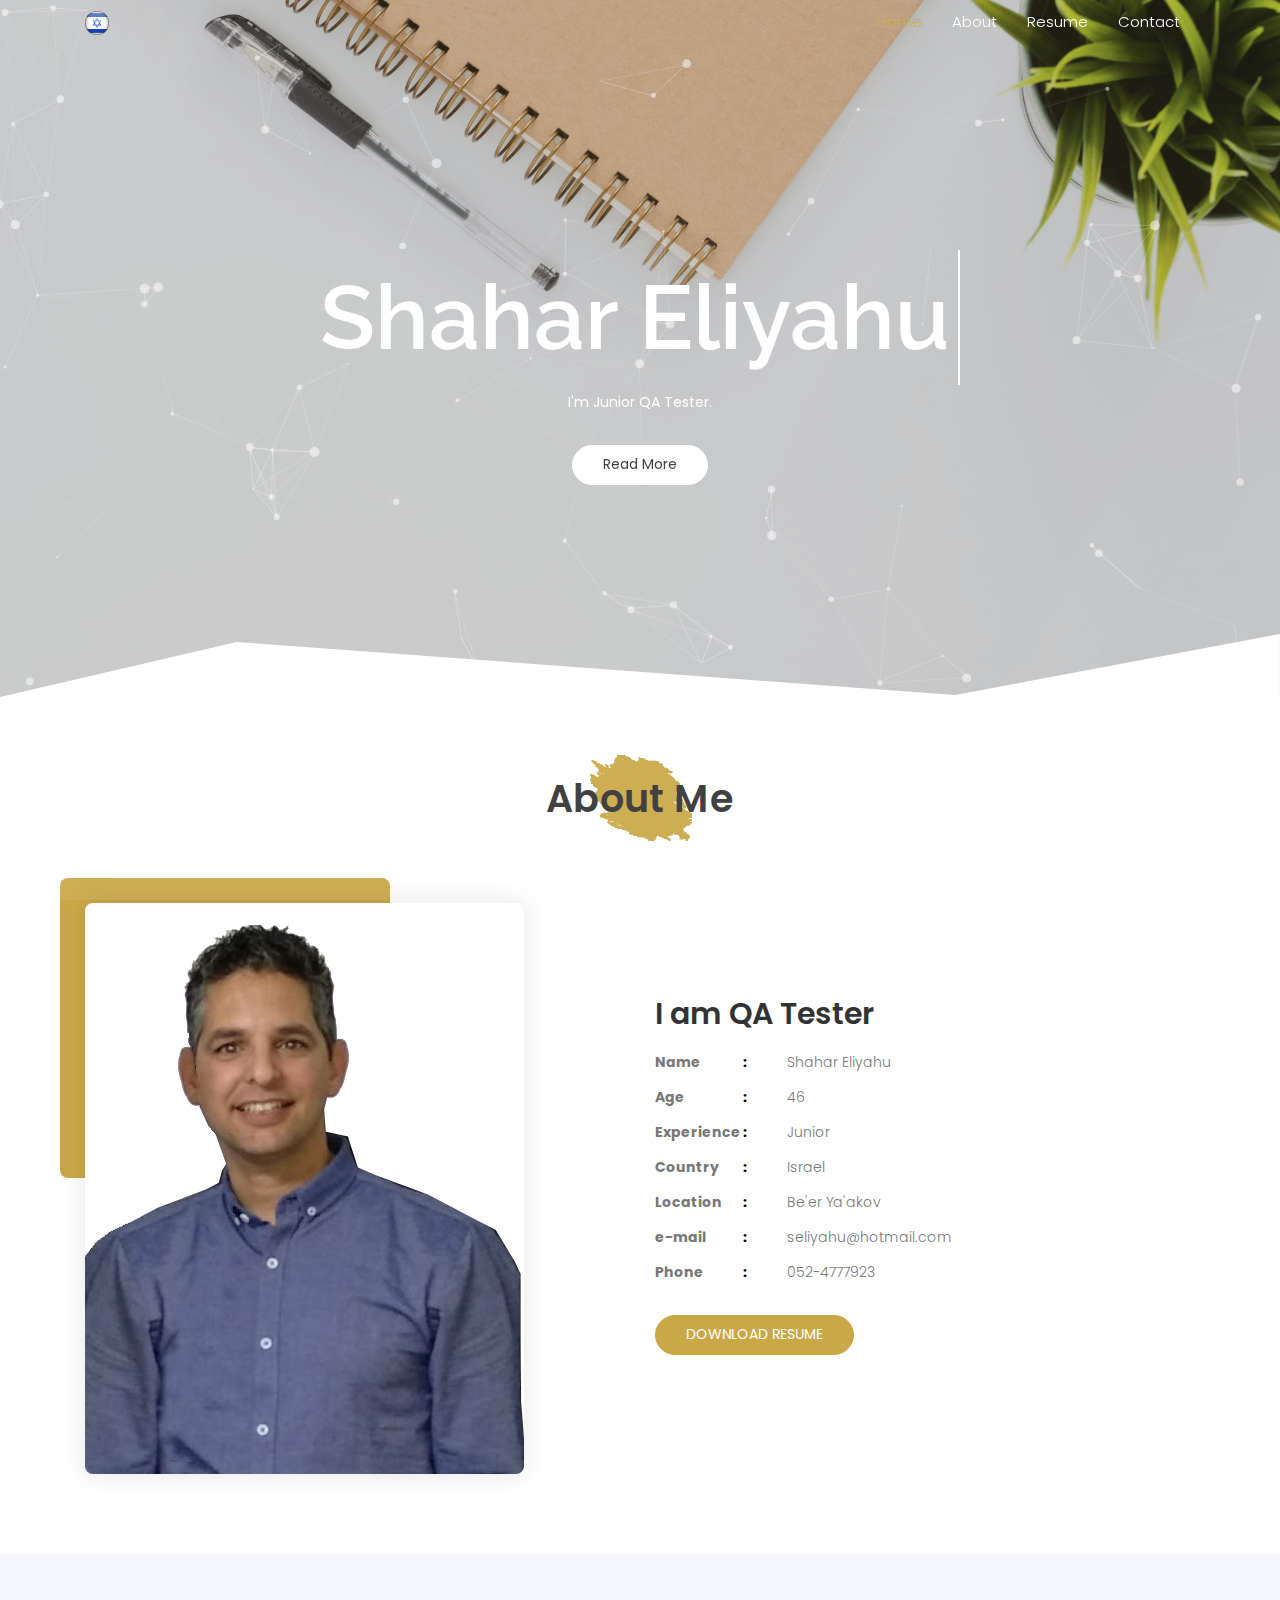
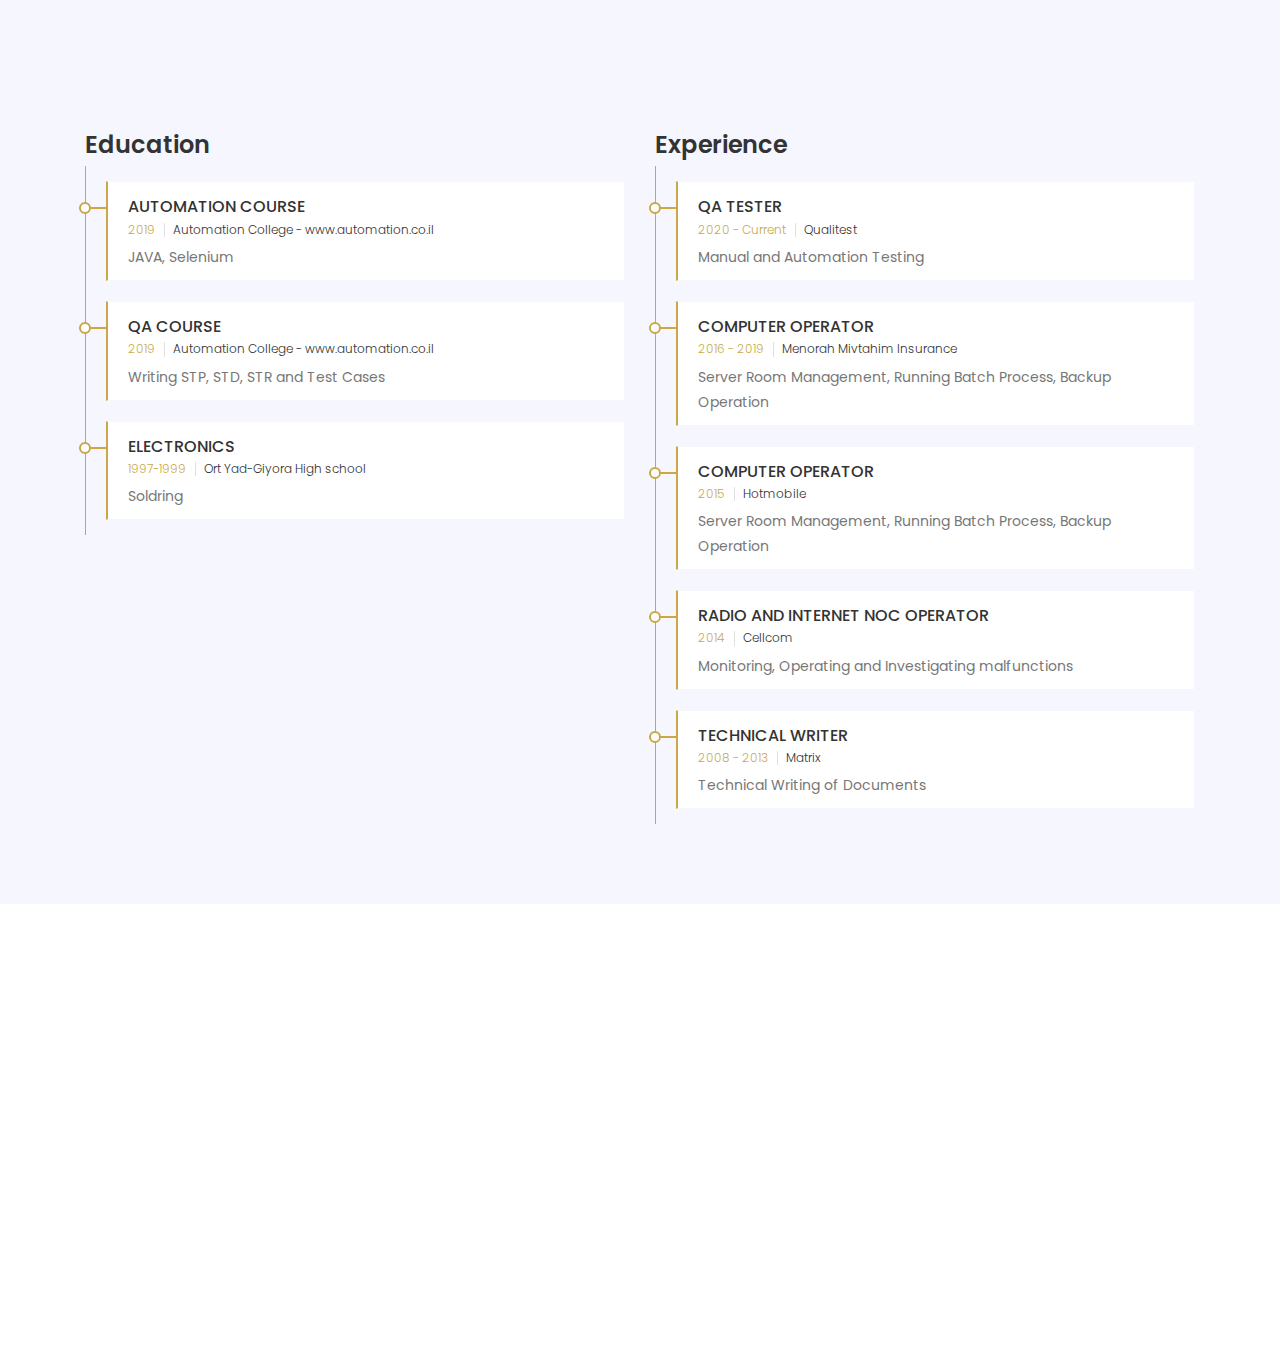
==== index.html @ 8e52093d "First Push" ====
<!DOCTYPE html>
<html lang="en">
	<head>
		<!-- Required meta tags -->
		<meta charset="utf-8">
		<meta name="keywords" content="Shahar,Eliyahu,שחר,אליהו">
		<meta name="viewport" content="width=device-width, initial-scale=1, shrink-to-fit=no">

		<title>Shahar Eliyahu - Creative Resume</title>
		<link href="https://fonts.googleapis.com/css?family=Poppins:300i,400,400i,500,600,700,800" rel="stylesheet">
		<link href="https://fonts.googleapis.com/css?family=Raleway:300,400,500,600,700,800&display=swap" rel="stylesheet">
		<!-- Bootstrap CSS -->
		<link rel="stylesheet" type="text/css" href="css/bootstrap.min.css" >	
		
		<!--Favicon for this site -->
		<link rel="icon" href="img/icon.jpg"/>		
		
		<!-- Fonts -->
		<link rel="stylesheet" type="text/css" href="fonts/font-awesome.min.css">
		
		<!-- Icon -->
		<link rel="stylesheet" type="text/css" href="fonts/simple-line-icons.css">
		
		<!-- Slicknav -->
		<link rel="stylesheet" type="text/css" href="css/slicknav.css">
		
		<!-- Owl-carousel -->
		<link rel="stylesheet" type="text/css" href="css/owl.carousel.min.css">
		<link rel="stylesheet" type="text/css" href="css/owl.theme.default.min.css">
		
		<!-- Nivo Lightbox -->
		<link rel="stylesheet" type="text/css" href="css/nivo-lightbox.css" >
		
		<!-- Text-animated -->
		<link rel="stylesheet" type="text/css" href="css/animated-headline.css" >
		
		<!-- Normalize -->
		<link rel="stylesheet" type="text/css" href="css/normalize.css">
		
		<!-- Animate -->
		<link rel="stylesheet" type="text/css" href="css/animate.css">
		
		<!-- Main Style -->
		<link rel="stylesheet" type="text/css" href="css/main.css">
		
		<!-- Responsive Style -->
		<link rel="stylesheet" type="text/css" href="css/responsive.css">					
		<!-- HTML5 shim and Respond.js IE8 support of HTML5 elements and media queries -->
		<!-- WARNING: Respond.js doesn't work if you view the page via file:// -->
		<!--[if lt IE 9]>
		  <script src="https://oss.maxcdn.com/html5shiv/3.7.2/html5shiv.min.js"></script>
		  <script src="https://oss.maxcdn.com/respond/1.4.2/respond.min.js"></script>
		<![endif]-->
	</head>
  
	<body data-spy="scroll" data-offset="80">

		<!-- START PRELOADER -->
			<div class="preloader">
				<div class="spinner">
					<div class="double-bounce1"></div>
					<div class="double-bounce2"></div>
				</div>
			</div>
		<!-- END PRELOADER -->		
		
		<!-- START NAVBAR -->
		  <nav class="navbar navbar-toggleable-sm fixed-top navbar-light bg-faded site-navigation">
			<div class="container">
			  <a class="navbar-brand" href="index_heb.html"><img src="img/IL.png" alt=""></a>
			  <button class="navbar-toggler" type="button" data-toggle="collapse" data-target="#navbarCollapse" aria-controls="navbarCollapse" aria-expanded="false" aria-label="Toggle navigation">
				<span class="navbar-toggler-icon"></span>
			  </button>
			  <div class="collapse navbar-collapse justify-content-end" id="navbarCollapse">
				<ul class="navbar-nav">
				  <li class="nav-item"><a class="nav-link" href="#home">Home</a></li>
				  <li class="nav-item"><a class="nav-link" href="#about">About</a></li>
				  <li class="nav-item"><a class="nav-link" href="#resume">Resume</a></li>			
				  <li class="nav-item"><a class="nav-link" href="#contact">Contact</a></li>
				</ul>
			  </div>
			</div>
		  </nav>      
		<!-- END NAVBAR -->
		
		<!-- Hero Area Start -->
		<section id="home" class="main_banner banner_bg">
			<div id="particles-js"></div>
			<div class="container">
				<div class="row">
					<div class="col-lg-12 col-md-12">
						<div class="banner_content text-center">
							<h1 class="cd-headline clip script-font">
								<span class="cd-words-wrapper">
									<b class="is-visible fw_600">Shahar Eliyahu</b>
									<b class="fw_600">QA Tester</b>
									<!--<b class="fw_600">Web Developer</b>
									<b class="fw_600">Graphic Designer</b>-->
								</span>
							</h1>
							<p>I'm Junior QA Tester.</p>
							<a href="#about" class="btn btn-secondary banner_btn">Read More</a>
						</div>
					</div>
				</div>
			</div>
			<div class="svg shape">
				<svg x="0px" y="0px" viewBox="0 186.5 1920 113.5">
					<polygon points="-30,300 355.167,210.5 1432.5,290 1920,198.5 1920,300"></polygon>
				</svg>
			</div>
		</section>
		<!-- Hero Area End -->
		
		 <!-- About Section Start -->
        <section id="about" class="section-padding about-area ptb-100">
		<h2 class="section-title wow flipInX" data-wow-delay="0.4s">About Me</h2>
            <div class="container">
                <div class="row align-items-center">
                    <div class="col-lg-6 col-md-12">
                        <div class="about-image">
                            <img src="img/about/about.jpg" alt="image">
                        </div>
                    </div>

                    <div class="col-lg-6 col-md-12">
                        <div class="about-content">
                            <h3>I am QA Tester</h3>
                            <p></p>

                            <div class="about-profile">
								<ul class="admin-profile">
								  <li><span class="pro-title"> Name </span> <span class="pro-detail">Shahar Eliyahu</span></li>
								  <li><span class="pro-title"> Age </span> <span class="pro-detail" id="age" onload="calculateAge()">myAge</span></li>
								  <li><span class="pro-title"> Experience </span> <span class="pro-detail">Junior</span></li>
								  <li><span class="pro-title"> Country </span> <span class="pro-detail">Israel</span></li>
								  <li><span class="pro-title"> Location </span> <span class="pro-detail">Be'er Ya'akov</span></li>
								  <li><span class="pro-title"> e-mail </span> <span class="pro-detail">seliyahu@hotmail.com</span></li>
								  <li><span class="pro-title"> Phone </span> <span class="pro-detail">052-4777923</span></li>
								</ul>
							 </div>

                            <a href="img/Shahar_Eliyahu_ENG.pdf" target="_blank" class="btn btn-secondary about_btn">Download Resume</a>
                        </div>
                    </div>
                </div>
            </div>
        </section>
        <!-- About Section End --> 
		
		<!-- Resume Section Start -->
		<section id="resume" class="section-padding">
			<h2 class="section-title wow flipInX" data-wow-delay="0.4s">My Resume</h2>
			<div class="container">
				<div class="row">
					<div class="col-lg-6 col-md-6  col-xs-12">
						<div class="block">
							<div class="block-title">
								<h3>Education</h3>
							</div>
							
							<div class="timeline">
							<!-- Education 1 -->
								<div class="timeline-item">
									<h4 class="item-title">Automation Course</h4>
									<span class="item-period">2019</span>
									<span class="item-small">Automation College - www.automation.co.il</span>
									<p class="item-description">JAVA, Selenium</p>
								</div>
								<!-- / Education 1 -->
							
							  <!-- Education 2 -->
								<div class="timeline-item">
									<h4 class="item-title">QA Course</h4>
									<span class="item-period">2019</span>
									<span class="item-small">Automation College - www.automation.co.il</span>
									<p class="item-description">Writing STP, STD, STR and Test Cases</p>
								</div>
								<!-- / Education 2 -->

								<!-- Education 3 -->
								<div class="timeline-item">
									<h4 class="item-title">Electronics</h4>
									<span class="item-period">1997-1999</span>
									<span class="item-small">Ort Yad-Giyora High school</span>
									<p class="item-description">Soldring</p>
								</div>
								<!-- / Education 3 -->

							</div>
						</div>
					</div>

					<div class="col-lg-6 col-md-6  col-xs-12">
						<div class="block">
							<div class="block-title">
								<h3>Experience</h3>
							</div>

							<div class="timeline">
							<!-- Experience 1 -->
								<div class="timeline-item">
									<h4 class="item-title">QA Tester</h4>
									<span class="item-period">2020 - Current</span>
									<span class="item-small">Qualitest</span>
									<p class="item-description">Manual and Automation Testing</p>
								</div>
								<!-- / Experience 1 -->
								
								<!-- Experience 2 -->
								<div class="timeline-item">
									<h4 class="item-title">Computer Operator</h4>
									<span class="item-period">2016 - 2019</span>
									<span class="item-small">Menorah Mivtahim Insurance</span>
									<p class="item-description">Server Room Management, Running Batch Process, Backup Operation</p>
								</div>
								<!-- / Experience 2 -->

								<!-- Experience 3 -->
								<div class="timeline-item">
									<h4 class="item-title">Computer Operator</h4>
									<span class="item-period">2015</span>
									<span class="item-small">Hotmobile</span>
									<p class="item-description">Server Room Management, Running Batch Process, Backup Operation</p>
								</div>
								<!-- / Experience 3 -->

								<!-- Experience 4 -->
								<div class="timeline-item">
									<h4 class="item-title">Radio and Internet NOC Operator</h4>
									<span class="item-period">2014</span>
									<span class="item-small">Cellcom</span>
									<p class="item-description">Monitoring, Operating and Investigating malfunctions</p>
								</div>
								<!-- / Experience 4 -->
								
								<!-- Experience 5 -->
								<div class="timeline-item">
									<h4 class="item-title">Technical Writer</h4>
									<span class="item-period">2008 - 2013</span>
									<span class="item-small">Matrix</span>
									<p class="item-description">Technical Writing of Documents</p>
								</div>
								<!-- / Experience 5 -->
							</div>
						</div>
					</div>
				</div>
            </div>
		</section>
		<!-- Resume Section End -->
		
		

		<!-- Contact Section Start -->
		<section id="contact" class="section-padding">      
		  <div class="contact-form">
			<div class="container">
			 <h2 class="section-title wow flipInX" data-wow-delay="0.4s">Contact Me</h2>      
			  <div class="row footer-left-area">
				<div class="col-md-6 col-lg-6 col-sm-12">
				  <div class="footer-right-area wow fadeIn">
					<h4>Social Network</h4>
					
					<div class="footer-left-contact">
					  <div class="single-contact">
					  <ul class="social-icon">
					 
					<li>
					  <a class="facebook" href="https://www.facebook.com/seliyahu" target="_blank"><i class="icon-social-facebook"></i></a>
					</li>
					<li>
					  <a class="linkedin" href="https://www.linkedin.com/in/shahar-eliyahu/" target="_blank"><i class="icon-social-linkedin"></i></a>
					</li>
					<li>
					  <a class="twitter" href="https://twitter.com/seliyahu" target="_blank"><i class="icon-social-twitter"></i></a>
					</li>
					<li>
					  <a class="instagram" href="https://www.instagram.com/seliyahu80/" target="_blank"><i class="icon-social-instagram"></i></a>
					</li>
					<li>
					  <a class="pinterest" href="https://www.pinterest.com/seliyahu80/" target="_blank"><i class="icon-social-pinterest"></i></a>
					</li>
				  </ul>
					  </div>
					</div>
				  </div>
				</div>			  
				
				<div class="col-md-6 col-lg-6 col-sm-12">
				  <div class="footer-right-area wow fadeIn">
					<h4>Contact Address</h4>
					<div class="footer-right-contact">
					  <div class="single-contact">
					  <a target="_blank" href="https://www.google.com/maps/place/%D7%A9%D7%90+%D7%A0%D7%A1+3,+%D7%91%D7%90%D7%A8+%D7%99%D7%A2%D7%A7%D7%91%E2%80%AD/@31.9390654,34.8367399,17z/data=!3m1!4b1!4m5!3m4!1s0x1502b5dbfeb38fb7:0x1c03489ea971c416!8m2!3d31.9390654!4d34.8345512">
						<div class="contact-icon">
						  <i class="fa fa-map-marker"></i>
						</div>
						<p>Sa Ness 3, Be'er Ya'akov, Israel</p>
						</a>
					  </div>
					  <div class="single-contact">
						<a href="mailto:seliyahu@hotmail">
						<div class="contact-icon">
						  <i class="fa fa-envelope"></i>
						</div>
						<p>seliyahu@hotmail.com</p></a>
					  </div>
					  <div class="single-contact">
						<a href="tel:0524777923">
						<div class="contact-icon">
						  <i class="fa fa-phone"></i>
						</div>
						<p>052-4777923</p>
					  </div>
					</div>
				  </div>
				</div>
			  </div>
			</div>
		  </div>   
		</section>
		<!-- Contact Section End -->

		<!-- Go to Top Link -->
		<a href="#" class="back-to-top">
			<i class="icon-arrow-up"></i>
		</a>

		<!-- jQuery first, then Popper.js, then Bootstrap JS -->
		<script src="js/jquery-min.js"></script>
		<script src="js/popper.min.js"></script>
		<script src="js/bootstrap.min.js"></script>
		<script src="js/modernizr-2.8.3.min.js"></script>
		<script src="js/particles.min.js"></script>
		<script src="js/app.js"></script>
		<script src="js/jquery.nav.js"></script>
		<script src="js/smooth-scroll.js"></script>
		<script src="js/owl.carousel.min.js"></script>
		<script src="js/jquery.mixitup.js"></script>
		<script src="js/animated-headline.js"></script>
		<script src="js/jquery.counterup.min.js"></script>
		<script src="js/waypoints.min.js"></script>
		<script src="js/wow.js"></script>
		<script src="js/jquery.easing.min.js"></script>  
		<script src="js/nivo-lightbox.js"></script>
		<script src="js/form-contact.js"></script>
		<script src="js/main.js"></script>
		<script>document.getElementById("age").innerHTML = new Date().getFullYear() - 1980;</script>
		<script type="text/javascript" src="https://cdn.userway.org/widget.js"></script>
	</body>
</html>
---- fonts/simple-line-icons.css ----
@font-face {
	font-family: 'Simple-Line-Icons';
	src:url('../fonts/line-icons/Simple-Line-Icons.eot');
	src:url('../fonts/line-icons/Simple-Line-Icons.eot?#iefix') format('embedded-opentype'),
		url('../fonts/line-icons/Simple-Line-Icons.woff') format('woff'),
		url('../fonts/line-icons/Simple-Line-Icons.ttf') format('truetype'),
		url('../fonts/line-icons/Simple-Line-Icons.svg#Simple-Line-Icons') format('svg');
		font-weight: normal;
		font-style: normal;
}
/*
 Use the following CSS code if you want to have a class per icon.
 Instead of a list of all class selectors, you can use the generic [class*="icon-"] selector, but it's slower:
*/
.icon-user,
.icon-people,
.icon-user-female,
.icon-user-follow,
.icon-user-following,
.icon-user-unfollow,
.icon-login,
.icon-logout,
.icon-emotsmile,
.icon-phone,
.icon-call-end,
.icon-call-in,
.icon-call-out,
.icon-map,
.icon-location-pin,
.icon-direction,
.icon-directions,
.icon-compass,
.icon-layers,
.icon-menu,
.icon-list,
.icon-options-vertical,
.icon-options,
.icon-arrow-down,
.icon-arrow-left,
.icon-arrow-right,
.icon-arrow-up,
.icon-arrow-up-circle,
.icon-arrow-left-circle,
.icon-arrow-right-circle,
.icon-arrow-down-circle,
.icon-check,
.icon-clock,
.icon-plus,
.icon-minus,
.icon-close,
.icon-event,
.icon-exclamation,
.icon-organization,
.icon-trophy,
.icon-screen-smartphone,
.icon-screen-desktop,
.icon-plane,
.icon-notebook,
.icon-mustache,
.icon-mouse,
.icon-magnet,
.icon-energy,
.icon-disc,
.icon-cursor,
.icon-cursor-move,
.icon-crop,
.icon-chemistry,
.icon-speedometer,
.icon-shield,
.icon-screen-tablet,
.icon-magic-wand,
.icon-hourglass,
.icon-graduation,
.icon-ghost,
.icon-game-controller,
.icon-fire,
.icon-eyeglass,
.icon-envelope-open,
.icon-envelope-letter,
.icon-bell,
.icon-badge,
.icon-anchor,
.icon-wallet,
.icon-vector,
.icon-speech,
.icon-puzzle,
.icon-printer,
.icon-present,
.icon-playlist,
.icon-pin,
.icon-picture,
.icon-handbag,
.icon-globe-alt,
.icon-globe,
.icon-folder-alt,
.icon-folder,
.icon-film,
.icon-feed,
.icon-drop,
.icon-drawer,
.icon-docs,
.icon-doc,
.icon-diamond,
.icon-cup,
.icon-calculator,
.icon-bubbles,
.icon-briefcase,
.icon-book-open,
.icon-basket-loaded,
.icon-basket,
.icon-bag,
.icon-action-undo,
.icon-action-redo,
.icon-wrench,
.icon-umbrella,
.icon-trash,
.icon-tag,
.icon-support,
.icon-frame,
.icon-size-fullscreen,
.icon-size-actual,
.icon-shuffle,
.icon-share-alt,
.icon-share,
.icon-rocket,
.icon-question,
.icon-pie-chart,
.icon-pencil,
.icon-note,
.icon-loop,
.icon-home,
.icon-grid,
.icon-graph,
.icon-microphone,
.icon-music-tone-alt,
.icon-music-tone,
.icon-earphones-alt,
.icon-earphones,
.icon-equalizer,
.icon-like,
.icon-dislike,
.icon-control-start,
.icon-control-rewind,
.icon-control-play,
.icon-control-pause,
.icon-control-forward,
.icon-control-end,
.icon-volume-1,
.icon-volume-2,
.icon-volume-off,
.icon-calendar,
.icon-bulb,
.icon-chart,
.icon-ban,
.icon-bubble,
.icon-camrecorder,
.icon-camera,
.icon-cloud-download,
.icon-cloud-upload,
.icon-envelope,
.icon-eye,
.icon-flag,
.icon-heart,
.icon-info,
.icon-key,
.icon-link,
.icon-lock,
.icon-lock-open,
.icon-magnifier,
.icon-magnifier-add,
.icon-magnifier-remove,
.icon-paper-clip,
.icon-paper-plane,
.icon-power,
.icon-refresh,
.icon-reload,
.icon-settings,
.icon-star,
.icon-symbol-female,
.icon-symbol-male,
.icon-target,
.icon-credit-card,
.icon-paypal,
.icon-social-tumblr,
.icon-social-twitter,
.icon-social-facebook,
.icon-social-instagram,
.icon-social-linkedin,
.icon-social-pinterest,
.icon-social-github,
.icon-social-google,
.icon-social-reddit,
.icon-social-skype,
.icon-social-dribbble,
.icon-social-behance,
.icon-social-foursqare,
.icon-social-soundcloud,
.icon-social-spotify,
.icon-social-stumbleupon,
.icon-social-youtube,
.icon-social-dropbox,
.icon-social-vkontakte,
.icon-social-steam {
  color: #caa847;	
  font-family: 'simple-line-icons';
  speak: none;
  font-style: normal;
  font-weight: normal;
  font-variant: normal;
  text-transform: none;
  line-height: 1;
  /* Better Font Rendering =========== */
  -webkit-font-smoothing: antialiased;
  -moz-osx-font-smoothing: grayscale;
}
.icon-user:before {
  content: "\e005";
}
.icon-people:before {
  content: "\e001";
}
.icon-user-female:before {
  content: "\e000";
}
.icon-user-follow:before {
  content: "\e002";
}
.icon-user-following:before {
  content: "\e003";
}
.icon-user-unfollow:before {
  content: "\e004";
}
.icon-login:before {
  content: "\e066";
}
.icon-logout:before {
  content: "\e065";
}
.icon-emotsmile:before {
  content: "\e021";
}
.icon-phone:before {
  content: "\e600";
}
.icon-call-end:before {
  content: "\e048";
}
.icon-call-in:before {
  content: "\e047";
}
.icon-call-out:before {
  content: "\e046";
}
.icon-map:before {
  content: "\e033";
}
.icon-location-pin:before {
  content: "\e096";
}
.icon-direction:before {
  content: "\e042";
}
.icon-directions:before {
  content: "\e041";
}
.icon-compass:before {
  content: "\e045";
}
.icon-layers:before {
  content: "\e034";
}
.icon-menu:before {
  content: "\e601";
}
.icon-list:before {
  content: "\e067";
}
.icon-options-vertical:before {
  content: "\e602";
}
.icon-options:before {
  content: "\e603";
}
.icon-arrow-down:before {
  content: "\e604";
}
.icon-arrow-left:before {
  content: "\e605";
}
.icon-arrow-right:before {
  content: "\e606";
}
.icon-arrow-up:before {
  content: "\e607";
}
.icon-arrow-up-circle:before {
  content: "\e078";
}
.icon-arrow-left-circle:before {
  content: "\e07a";
}
.icon-arrow-right-circle:before {
  content: "\e079";
}
.icon-arrow-down-circle:before {
  content: "\e07b";
}
.icon-check:before {
  content: "\e080";
}
.icon-clock:before {
  content: "\e081";
}
.icon-plus:before {
  content: "\e095";
}
.icon-minus:before {
  content: "\e615";
}
.icon-close:before {
  content: "\e082";
}
.icon-event:before {
  content: "\e619";
}
.icon-exclamation:before {
  content: "\e617";
}
.icon-organization:before {
  content: "\e616";
}
.icon-trophy:before {
  content: "\e006";
}
.icon-screen-smartphone:before {
  content: "\e010";
}
.icon-screen-desktop:before {
  content: "\e011";
}
.icon-plane:before {
  content: "\e012";
}
.icon-notebook:before {
  content: "\e013";
}
.icon-mustache:before {
  content: "\e014";
}
.icon-mouse:before {
  content: "\e015";
}
.icon-magnet:before {
  content: "\e016";
}
.icon-energy:before {
  content: "\e020";
}
.icon-disc:before {
  content: "\e022";
}
.icon-cursor:before {
  content: "\e06e";
}
.icon-cursor-move:before {
  content: "\e023";
}
.icon-crop:before {
  content: "\e024";
}
.icon-chemistry:before {
  content: "\e026";
}
.icon-speedometer:before {
  content: "\e007";
}
.icon-shield:before {
  content: "\e00e";
}
.icon-screen-tablet:before {
  content: "\e00f";
}
.icon-magic-wand:before {
  content: "\e017";
}
.icon-hourglass:before {
  content: "\e018";
}
.icon-graduation:before {
  content: "\e019";
}
.icon-ghost:before {
  content: "\e01a";
}
.icon-game-controller:before {
  content: "\e01b";
}
.icon-fire:before {
  content: "\e01c";
}
.icon-eyeglass:before {
  content: "\e01d";
}
.icon-envelope-open:before {
  content: "\e01e";
}
.icon-envelope-letter:before {
  content: "\e01f";
}
.icon-bell:before {
  content: "\e027";
}
.icon-badge:before {
  content: "\e028";
}
.icon-anchor:before {
  content: "\e029";
}
.icon-wallet:before {
  content: "\e02a";
}
.icon-vector:before {
  content: "\e02b";
}
.icon-speech:before {
  content: "\e02c";
}
.icon-puzzle:before {
  content: "\e02d";
}
.icon-printer:before {
  content: "\e02e";
}
.icon-present:before {
  content: "\e02f";
}
.icon-playlist:before {
  content: "\e030";
}
.icon-pin:before {
  content: "\e031";
}
.icon-picture:before {
  content: "\e032";
}
.icon-handbag:before {
  content: "\e035";
}
.icon-globe-alt:before {
  content: "\e036";
}
.icon-globe:before {
  content: "\e037";
}
.icon-folder-alt:before {
  content: "\e039";
}
.icon-folder:before {
  content: "\e089";
}
.icon-film:before {
  content: "\e03a";
}
.icon-feed:before {
  content: "\e03b";
}
.icon-drop:before {
  content: "\e03e";
}
.icon-drawer:before {
  content: "\e03f";
}
.icon-docs:before {
  content: "\e040";
}
.icon-doc:before {
  content: "\e085";
}
.icon-diamond:before {
  content: "\e043";
}
.icon-cup:before {
  content: "\e044";
}
.icon-calculator:before {
  content: "\e049";
}
.icon-bubbles:before {
  content: "\e04a";
}
.icon-briefcase:before {
  content: "\e04b";
}
.icon-book-open:before {
  content: "\e04c";
}
.icon-basket-loaded:before {
  content: "\e04d";
}
.icon-basket:before {
  content: "\e04e";
}
.icon-bag:before {
  content: "\e04f";
}
.icon-action-undo:before {
  content: "\e050";
}
.icon-action-redo:before {
  content: "\e051";
}
.icon-wrench:before {
  content: "\e052";
}
.icon-umbrella:before {
  content: "\e053";
}
.icon-trash:before {
  content: "\e054";
}
.icon-tag:before {
  content: "\e055";
}
.icon-support:before {
  content: "\e056";
}
.icon-frame:before {
  content: "\e038";
}
.icon-size-fullscreen:before {
  content: "\e057";
}
.icon-size-actual:before {
  content: "\e058";
}
.icon-shuffle:before {
  content: "\e059";
}
.icon-share-alt:before {
  content: "\e05a";
}
.icon-share:before {
  content: "\e05b";
}
.icon-rocket:before {
  content: "\e05c";
}
.icon-question:before {
  content: "\e05d";
}
.icon-pie-chart:before {
  content: "\e05e";
}
.icon-pencil:before {
  content: "\e05f";
}
.icon-note:before {
  content: "\e060";
}
.icon-loop:before {
  content: "\e064";
}
.icon-home:before {
  content: "\e069";
}
.icon-grid:before {
  content: "\e06a";
}
.icon-graph:before {
  content: "\e06b";
}
.icon-microphone:before {
  content: "\e063";
}
.icon-music-tone-alt:before {
  content: "\e061";
}
.icon-music-tone:before {
  content: "\e062";
}
.icon-earphones-alt:before {
  content: "\e03c";
}
.icon-earphones:before {
  content: "\e03d";
}
.icon-equalizer:before {
  content: "\e06c";
}
.icon-like:before {
  content: "\e068";
}
.icon-dislike:before {
  content: "\e06d";
}
.icon-control-start:before {
  content: "\e06f";
}
.icon-control-rewind:before {
  content: "\e070";
}
.icon-control-play:before {
  content: "\e071";
}
.icon-control-pause:before {
  content: "\e072";
}
.icon-control-forward:before {
  content: "\e073";
}
.icon-control-end:before {
  content: "\e074";
}
.icon-volume-1:before {
  content: "\e09f";
}
.icon-volume-2:before {
  content: "\e0a0";
}
.icon-volume-off:before {
  content: "\e0a1";
}
.icon-calendar:before {
  content: "\e075";
}
.icon-bulb:before {
  content: "\e076";
}
.icon-chart:before {
  content: "\e077";
}
.icon-ban:before {
  content: "\e07c";
}
.icon-bubble:before {
  content: "\e07d";
}
.icon-camrecorder:before {
  content: "\e07e";
}
.icon-camera:before {
  content: "\e07f";
}
.icon-cloud-download:before {
  content: "\e083";
}
.icon-cloud-upload:before {
  content: "\e084";
}
.icon-envelope:before {
  content: "\e086";
}
.icon-eye:before {
  content: "\e087";
}
.icon-flag:before {
  content: "\e088";
}
.icon-heart:before {
  content: "\e08a";
}
.icon-info:before {
  content: "\e08b";
}
.icon-key:before {
  content: "\e08c";
}
.icon-link:before {
  content: "\e08d";
}
.icon-lock:before {
  content: "\e08e";
}
.icon-lock-open:before {
  content: "\e08f";
}
.icon-magnifier:before {
  content: "\e090";
}
.icon-magnifier-add:before {
  content: "\e091";
}
.icon-magnifier-remove:before {
  content: "\e092";
}
.icon-paper-clip:before {
  content: "\e093";
}
.icon-paper-plane:before {
  content: "\e094";
}
.icon-power:before {
  content: "\e097";
}
.icon-refresh:before {
  content: "\e098";
}
.icon-reload:before {
  content: "\e099";
}
.icon-settings:before {
  content: "\e09a";
}
.icon-star:before {
  content: "\e09b";
}
.icon-symbol-female:before {
  content: "\e09c";
}
.icon-symbol-male:before {
  content: "\e09d";
}
.icon-target:before {
  content: "\e09e";
}
.icon-credit-card:before {
  content: "\e025";
}
.icon-paypal:before {
  content: "\e608";
}
.icon-social-tumblr:before {
  content: "\e00a";
}
.icon-social-twitter:before {
  content: "\e009";
}
.icon-social-facebook:before {
  content: "\e00b";
}
.icon-social-instagram:before {
  content: "\e609";
}
.icon-social-linkedin:before {
  content: "\e60a";
}
.icon-social-pinterest:before {
  content: "\e60b";
}
.icon-social-github:before {
  content: "\e60c";
}
.icon-social-google:before {
  content: "\e60d";
}
.icon-social-reddit:before {
  content: "\e60e";
}
.icon-social-skype:before {
  content: "\e60f";
}
.icon-social-dribbble:before {
  content: "\e00d";
}
.icon-social-behance:before {
  content: "\e610";
}
.icon-social-foursqare:before {
  content: "\e611";
}
.icon-social-soundcloud:before {
  content: "\e612";
}
.icon-social-spotify:before {
  content: "\e613";
}
.icon-social-stumbleupon:before {
  content: "\e614";
}
.icon-social-youtube:before {
  content: "\e008";
}
.icon-social-dropbox:before {
  content: "\e00c";
}
.icon-social-vkontakte:before {
  content: "\e618";
}
.icon-social-steam:before {
  content: "\e620";
}
---- css/animated-headline.css ----
.cd-title {
  position: relative;
}

.cd-intro {
  width: 90%;
  max-width: 768px;
  text-align: center;
}

.cd-intro {
  margin: 4em auto;
}
@media only screen and (min-width: 768px) {
  .cd-intro {
    margin: 5em auto;
  }
}
@media only screen and (min-width: 1170px) {
  .cd-intro {
    margin: 6em auto;
  }
}

.cd-words-wrapper {
  display: inline-block;
  position: relative;
  text-align: left;
}
.cd-words-wrapper b {
  display: inline-block;
  position: absolute;
  white-space: nowrap;
  left: 0;
  top: 0;
}
.cd-words-wrapper b.is-visible {
  position: relative;
}
.no-js .cd-words-wrapper b {
  opacity: 0;
}
.no-js .cd-words-wrapper b.is-visible {
  opacity: 1;
}

/* -------------------------------- 

xrotate-1 

-------------------------------- */
.cd-headline.rotate-1 .cd-words-wrapper {
  -webkit-perspective: 300px;
  -moz-perspective: 300px;
  perspective: 300px;
}
.cd-headline.rotate-1 b {
  opacity: 0;
  -webkit-transform-origin: 50% 100%;
  -moz-transform-origin: 50% 100%;
  -ms-transform-origin: 50% 100%;
  -o-transform-origin: 50% 100%;
  transform-origin: 50% 100%;
  -webkit-transform: rotateX(180deg);
  -moz-transform: rotateX(180deg);
  -ms-transform: rotateX(180deg);
  -o-transform: rotateX(180deg);
  transform: rotateX(180deg);
}
.cd-headline.rotate-1 b.is-visible {
  opacity: 1;
  -webkit-transform: rotateX(0deg);
  -moz-transform: rotateX(0deg);
  -ms-transform: rotateX(0deg);
  -o-transform: rotateX(0deg);
  transform: rotateX(0deg);
  -webkit-animation: cd-rotate-1-in 1.2s;
  -moz-animation: cd-rotate-1-in 1.2s;
  animation: cd-rotate-1-in 1.2s;
}
.cd-headline.rotate-1 b.is-hidden {
  -webkit-transform: rotateX(180deg);
  -moz-transform: rotateX(180deg);
  -ms-transform: rotateX(180deg);
  -o-transform: rotateX(180deg);
  transform: rotateX(180deg);
  -webkit-animation: cd-rotate-1-out 1.2s;
  -moz-animation: cd-rotate-1-out 1.2s;
  animation: cd-rotate-1-out 1.2s;
}

@-webkit-keyframes cd-rotate-1-in {
  0% {
    -webkit-transform: rotateX(180deg);
    opacity: 0;
  }
  35% {
    -webkit-transform: rotateX(120deg);
    opacity: 0;
  }
  65% {
    opacity: 0;
  }
  100% {
    -webkit-transform: rotateX(360deg);
    opacity: 1;
  }
}
@-moz-keyframes cd-rotate-1-in {
  0% {
    -moz-transform: rotateX(180deg);
    opacity: 0;
  }
  35% {
    -moz-transform: rotateX(120deg);
    opacity: 0;
  }
  65% {
    opacity: 0;
  }
  100% {
    -moz-transform: rotateX(360deg);
    opacity: 1;
  }
}
@keyframes cd-rotate-1-in {
  0% {
    -webkit-transform: rotateX(180deg);
    -moz-transform: rotateX(180deg);
    -ms-transform: rotateX(180deg);
    -o-transform: rotateX(180deg);
    transform: rotateX(180deg);
    opacity: 0;
  }
  35% {
    -webkit-transform: rotateX(120deg);
    -moz-transform: rotateX(120deg);
    -ms-transform: rotateX(120deg);
    -o-transform: rotateX(120deg);
    transform: rotateX(120deg);
    opacity: 0;
  }
  65% {
    opacity: 0;
  }
  100% {
    -webkit-transform: rotateX(360deg);
    -moz-transform: rotateX(360deg);
    -ms-transform: rotateX(360deg);
    -o-transform: rotateX(360deg);
    transform: rotateX(360deg);
    opacity: 1;
  }
}
@-webkit-keyframes cd-rotate-1-out {
  0% {
    -webkit-transform: rotateX(0deg);
    opacity: 1;
  }
  35% {
    -webkit-transform: rotateX(-40deg);
    opacity: 1;
  }
  65% {
    opacity: 0;
  }
  100% {
    -webkit-transform: rotateX(180deg);
    opacity: 0;
  }
}
@-moz-keyframes cd-rotate-1-out {
  0% {
    -moz-transform: rotateX(0deg);
    opacity: 1;
  }
  35% {
    -moz-transform: rotateX(-40deg);
    opacity: 1;
  }
  65% {
    opacity: 0;
  }
  100% {
    -moz-transform: rotateX(180deg);
    opacity: 0;
  }
}
@keyframes cd-rotate-1-out {
  0% {
    -webkit-transform: rotateX(0deg);
    -moz-transform: rotateX(0deg);
    -ms-transform: rotateX(0deg);
    -o-transform: rotateX(0deg);
    transform: rotateX(0deg);
    opacity: 1;
  }
  35% {
    -webkit-transform: rotateX(-40deg);
    -moz-transform: rotateX(-40deg);
    -ms-transform: rotateX(-40deg);
    -o-transform: rotateX(-40deg);
    transform: rotateX(-40deg);
    opacity: 1;
  }
  65% {
    opacity: 0;
  }
  100% {
    -webkit-transform: rotateX(180deg);
    -moz-transform: rotateX(180deg);
    -ms-transform: rotateX(180deg);
    -o-transform: rotateX(180deg);
    transform: rotateX(180deg);
    opacity: 0;
  }
}
/* -------------------------------- 

xtype 

-------------------------------- */
.cd-headline.type .cd-words-wrapper {
  vertical-align: top;
  overflow: hidden;
}
.cd-headline.type .cd-words-wrapper::after {
  /* vertical bar */
  content: '';
  position: absolute;
  right: 0;
  top: 50%;
  bottom: auto;
  -webkit-transform: translateY(-50%);
  -moz-transform: translateY(-50%);
  -ms-transform: translateY(-50%);
  -o-transform: translateY(-50%);
  transform: translateY(-50%);
  height: 90%;
  width: 1px;
  background-color: #aebcb9;
}
.cd-headline.type .cd-words-wrapper.waiting::after {
  -webkit-animation: cd-pulse 1s infinite;
  -moz-animation: cd-pulse 1s infinite;
  animation: cd-pulse 1s infinite;
}
.cd-headline.type .cd-words-wrapper.selected {
  background-color: #aebcb9;
}
.cd-headline.type .cd-words-wrapper.selected::after {
  visibility: hidden;
}
.cd-headline.type .cd-words-wrapper.selected b {
  color: #0d0d0d;
}
.cd-headline.type b {
  visibility: hidden;
}
.cd-headline.type b.is-visible {
  visibility: visible;
}
.cd-headline.type i {
  position: absolute;
  visibility: hidden;
}
.cd-headline.type i.in {
  position: relative;
  visibility: visible;
}

@-webkit-keyframes cd-pulse {
  0% {
    -webkit-transform: translateY(-50%) scale(1);
    opacity: 1;
  }
  40% {
    -webkit-transform: translateY(-50%) scale(0.9);
    opacity: 0;
  }
  100% {
    -webkit-transform: translateY(-50%) scale(0);
    opacity: 0;
  }
}
@-moz-keyframes cd-pulse {
  0% {
    -moz-transform: translateY(-50%) scale(1);
    opacity: 1;
  }
  40% {
    -moz-transform: translateY(-50%) scale(0.9);
    opacity: 0;
  }
  100% {
    -moz-transform: translateY(-50%) scale(0);
    opacity: 0;
  }
}
@keyframes cd-pulse {
  0% {
    -webkit-transform: translateY(-50%) scale(1);
    -moz-transform: translateY(-50%) scale(1);
    -ms-transform: translateY(-50%) scale(1);
    -o-transform: translateY(-50%) scale(1);
    transform: translateY(-50%) scale(1);
    opacity: 1;
  }
  40% {
    -webkit-transform: translateY(-50%) scale(0.9);
    -moz-transform: translateY(-50%) scale(0.9);
    -ms-transform: translateY(-50%) scale(0.9);
    -o-transform: translateY(-50%) scale(0.9);
    transform: translateY(-50%) scale(0.9);
    opacity: 0;
  }
  100% {
    -webkit-transform: translateY(-50%) scale(0);
    -moz-transform: translateY(-50%) scale(0);
    -ms-transform: translateY(-50%) scale(0);
    -o-transform: translateY(-50%) scale(0);
    transform: translateY(-50%) scale(0);
    opacity: 0;
  }
}
/* -------------------------------- 

xrotate-2 

-------------------------------- */
.cd-headline.rotate-2 .cd-words-wrapper {
  -webkit-perspective: 300px;
  -moz-perspective: 300px;
  perspective: 300px;
}
.cd-headline.rotate-2 i, .cd-headline.rotate-2 em {
  display: inline-block;
  -webkit-backface-visibility: hidden;
  backface-visibility: hidden;
}
.cd-headline.rotate-2 b {
  opacity: 0;
}
.cd-headline.rotate-2 i {
  -webkit-transform-style: preserve-3d;
  -moz-transform-style: preserve-3d;
  -ms-transform-style: preserve-3d;
  -o-transform-style: preserve-3d;
  transform-style: preserve-3d;
  -webkit-transform: translateZ(-20px) rotateX(90deg);
  -moz-transform: translateZ(-20px) rotateX(90deg);
  -ms-transform: translateZ(-20px) rotateX(90deg);
  -o-transform: translateZ(-20px) rotateX(90deg);
  transform: translateZ(-20px) rotateX(90deg);
  opacity: 0;
}
.is-visible .cd-headline.rotate-2 i {
  opacity: 1;
}
.cd-headline.rotate-2 i.in {
  -webkit-animation: cd-rotate-2-in 0.4s forwards;
  -moz-animation: cd-rotate-2-in 0.4s forwards;
  animation: cd-rotate-2-in 0.4s forwards;
}
.cd-headline.rotate-2 i.out {
  -webkit-animation: cd-rotate-2-out 0.4s forwards;
  -moz-animation: cd-rotate-2-out 0.4s forwards;
  animation: cd-rotate-2-out 0.4s forwards;
}
.cd-headline.rotate-2 em {
  -webkit-transform: translateZ(20px);
  -moz-transform: translateZ(20px);
  -ms-transform: translateZ(20px);
  -o-transform: translateZ(20px);
  transform: translateZ(20px);
}

.no-csstransitions .cd-headline.rotate-2 i {
  -webkit-transform: rotateX(0deg);
  -moz-transform: rotateX(0deg);
  -ms-transform: rotateX(0deg);
  -o-transform: rotateX(0deg);
  transform: rotateX(0deg);
  opacity: 0;
}
.no-csstransitions .cd-headline.rotate-2 i em {
  -webkit-transform: scale(1);
  -moz-transform: scale(1);
  -ms-transform: scale(1);
  -o-transform: scale(1);
  transform: scale(1);
}

.no-csstransitions .cd-headline.rotate-2 .is-visible i {
  opacity: 1;
}

@-webkit-keyframes cd-rotate-2-in {
  0% {
    opacity: 0;
    -webkit-transform: translateZ(-20px) rotateX(90deg);
  }
  60% {
    opacity: 1;
    -webkit-transform: translateZ(-20px) rotateX(-10deg);
  }
  100% {
    opacity: 1;
    -webkit-transform: translateZ(-20px) rotateX(0deg);
  }
}
@-moz-keyframes cd-rotate-2-in {
  0% {
    opacity: 0;
    -moz-transform: translateZ(-20px) rotateX(90deg);
  }
  60% {
    opacity: 1;
    -moz-transform: translateZ(-20px) rotateX(-10deg);
  }
  100% {
    opacity: 1;
    -moz-transform: translateZ(-20px) rotateX(0deg);
  }
}
@keyframes cd-rotate-2-in {
  0% {
    opacity: 0;
    -webkit-transform: translateZ(-20px) rotateX(90deg);
    -moz-transform: translateZ(-20px) rotateX(90deg);
    -ms-transform: translateZ(-20px) rotateX(90deg);
    -o-transform: translateZ(-20px) rotateX(90deg);
    transform: translateZ(-20px) rotateX(90deg);
  }
  60% {
    opacity: 1;
    -webkit-transform: translateZ(-20px) rotateX(-10deg);
    -moz-transform: translateZ(-20px) rotateX(-10deg);
    -ms-transform: translateZ(-20px) rotateX(-10deg);
    -o-transform: translateZ(-20px) rotateX(-10deg);
    transform: translateZ(-20px) rotateX(-10deg);
  }
  100% {
    opacity: 1;
    -webkit-transform: translateZ(-20px) rotateX(0deg);
    -moz-transform: translateZ(-20px) rotateX(0deg);
    -ms-transform: translateZ(-20px) rotateX(0deg);
    -o-transform: translateZ(-20px) rotateX(0deg);
    transform: translateZ(-20px) rotateX(0deg);
  }
}
@-webkit-keyframes cd-rotate-2-out {
  0% {
    opacity: 1;
    -webkit-transform: translateZ(-20px) rotateX(0);
  }
  60% {
    opacity: 0;
    -webkit-transform: translateZ(-20px) rotateX(-100deg);
  }
  100% {
    opacity: 0;
    -webkit-transform: translateZ(-20px) rotateX(-90deg);
  }
}
@-moz-keyframes cd-rotate-2-out {
  0% {
    opacity: 1;
    -moz-transform: translateZ(-20px) rotateX(0);
  }
  60% {
    opacity: 0;
    -moz-transform: translateZ(-20px) rotateX(-100deg);
  }
  100% {
    opacity: 0;
    -moz-transform: translateZ(-20px) rotateX(-90deg);
  }
}
@keyframes cd-rotate-2-out {
  0% {
    opacity: 1;
    -webkit-transform: translateZ(-20px) rotateX(0);
    -moz-transform: translateZ(-20px) rotateX(0);
    -ms-transform: translateZ(-20px) rotateX(0);
    -o-transform: translateZ(-20px) rotateX(0);
    transform: translateZ(-20px) rotateX(0);
  }
  60% {
    opacity: 0;
    -webkit-transform: translateZ(-20px) rotateX(-100deg);
    -moz-transform: translateZ(-20px) rotateX(-100deg);
    -ms-transform: translateZ(-20px) rotateX(-100deg);
    -o-transform: translateZ(-20px) rotateX(-100deg);
    transform: translateZ(-20px) rotateX(-100deg);
  }
  100% {
    opacity: 0;
    -webkit-transform: translateZ(-20px) rotateX(-90deg);
    -moz-transform: translateZ(-20px) rotateX(-90deg);
    -ms-transform: translateZ(-20px) rotateX(-90deg);
    -o-transform: translateZ(-20px) rotateX(-90deg);
    transform: translateZ(-20px) rotateX(-90deg);
  }
}
/* -------------------------------- 

xloading-bar 

-------------------------------- */
.cd-headline.loading-bar span {
  display: inline-block;
  padding: .2em 0;
}
.cd-headline.loading-bar .cd-words-wrapper {
  overflow: hidden;
  vertical-align: top;
}
.cd-headline.loading-bar .cd-words-wrapper::after {
  /* loading bar */
  content: '';
  position: absolute;
  left: 0;
  bottom: 0;
  height: 3px;
  width: 0;
  background: #0096a7;
  z-index: 2;
  -webkit-transition: width 0.3s -0.1s;
  -moz-transition: width 0.3s -0.1s;
  transition: width 0.3s -0.1s;
}
.cd-headline.loading-bar .cd-words-wrapper.is-loading::after {
  width: 100%;
  -webkit-transition: width 3s;
  -moz-transition: width 3s;
  transition: width 3s;
}
.cd-headline.loading-bar b {
  top: .2em;
  opacity: 0;
  -webkit-transition: opacity 0.3s;
  -moz-transition: opacity 0.3s;
  transition: opacity 0.3s;
}
.cd-headline.loading-bar b.is-visible {
  opacity: 1;
  top: 0;
}

/* -------------------------------- 

xslide 

-------------------------------- */
.cd-headline.slide span {
  display: inline-block;
  padding: .2em 0;
}
.cd-headline.slide .cd-words-wrapper {
  overflow: hidden;
  vertical-align: top;
}
.cd-headline.slide b {
  opacity: 0;
  top: .2em;
}
.cd-headline.slide b.is-visible {
  top: 0;
  opacity: 1;
  -webkit-animation: slide-in 0.6s;
  -moz-animation: slide-in 0.6s;
  animation: slide-in 0.6s;
}
.cd-headline.slide b.is-hidden {
  -webkit-animation: slide-out 0.6s;
  -moz-animation: slide-out 0.6s;
  animation: slide-out 0.6s;
}

@-webkit-keyframes slide-in {
  0% {
    opacity: 0;
    -webkit-transform: translateY(-100%);
  }
  60% {
    opacity: 1;
    -webkit-transform: translateY(20%);
  }
  100% {
    opacity: 1;
    -webkit-transform: translateY(0);
  }
}
@-moz-keyframes slide-in {
  0% {
    opacity: 0;
    -moz-transform: translateY(-100%);
  }
  60% {
    opacity: 1;
    -moz-transform: translateY(20%);
  }
  100% {
    opacity: 1;
    -moz-transform: translateY(0);
  }
}
@keyframes slide-in {
  0% {
    opacity: 0;
    -webkit-transform: translateY(-100%);
    -moz-transform: translateY(-100%);
    -ms-transform: translateY(-100%);
    -o-transform: translateY(-100%);
    transform: translateY(-100%);
  }
  60% {
    opacity: 1;
    -webkit-transform: translateY(20%);
    -moz-transform: translateY(20%);
    -ms-transform: translateY(20%);
    -o-transform: translateY(20%);
    transform: translateY(20%);
  }
  100% {
    opacity: 1;
    -webkit-transform: translateY(0);
    -moz-transform: translateY(0);
    -ms-transform: translateY(0);
    -o-transform: translateY(0);
    transform: translateY(0);
  }
}
@-webkit-keyframes slide-out {
  0% {
    opacity: 1;
    -webkit-transform: translateY(0);
  }
  60% {
    opacity: 0;
    -webkit-transform: translateY(120%);
  }
  100% {
    opacity: 0;
    -webkit-transform: translateY(100%);
  }
}
@-moz-keyframes slide-out {
  0% {
    opacity: 1;
    -moz-transform: translateY(0);
  }
  60% {
    opacity: 0;
    -moz-transform: translateY(120%);
  }
  100% {
    opacity: 0;
    -moz-transform: translateY(100%);
  }
}
@keyframes slide-out {
  0% {
    opacity: 1;
    -webkit-transform: translateY(0);
    -moz-transform: translateY(0);
    -ms-transform: translateY(0);
    -o-transform: translateY(0);
    transform: translateY(0);
  }
  60% {
    opacity: 0;
    -webkit-transform: translateY(120%);
    -moz-transform: translateY(120%);
    -ms-transform: translateY(120%);
    -o-transform: translateY(120%);
    transform: translateY(120%);
  }
  100% {
    opacity: 0;
    -webkit-transform: translateY(100%);
    -moz-transform: translateY(100%);
    -ms-transform: translateY(100%);
    -o-transform: translateY(100%);
    transform: translateY(100%);
  }
}
/* -------------------------------- 

xclip 

-------------------------------- */
.cd-headline.clip span {
  display: inline-block;
  padding: .2em 0;
}
.cd-headline.clip .cd-words-wrapper {
  overflow: hidden;
  vertical-align: top;
}
.cd-headline.clip .cd-words-wrapper::after {
  /* line */
  content: '';
  position: absolute;
  top: 0;
  right: 0;
  width: 2px;
  height: 100%;
  background-color: #aebcb9;
}
.cd-headline.clip b {
  opacity: 0;
}
.cd-headline.clip b.is-visible {
  opacity: 1;
}

/* -------------------------------- 

xzoom 

-------------------------------- */
.cd-headline.zoom .cd-words-wrapper {
  -webkit-perspective: 300px;
  -moz-perspective: 300px;
  perspective: 300px;
}
.cd-headline.zoom b {
  opacity: 0;
}
.cd-headline.zoom b.is-visible {
  opacity: 1;
  -webkit-animation: zoom-in 0.8s;
  -moz-animation: zoom-in 0.8s;
  animation: zoom-in 0.8s;
}
.cd-headline.zoom b.is-hidden {
  -webkit-animation: zoom-out 0.8s;
  -moz-animation: zoom-out 0.8s;
  animation: zoom-out 0.8s;
}

@-webkit-keyframes zoom-in {
  0% {
    opacity: 0;
    -webkit-transform: translateZ(100px);
  }
  100% {
    opacity: 1;
    -webkit-transform: translateZ(0);
  }
}
@-moz-keyframes zoom-in {
  0% {
    opacity: 0;
    -moz-transform: translateZ(100px);
  }
  100% {
    opacity: 1;
    -moz-transform: translateZ(0);
  }
}
@keyframes zoom-in {
  0% {
    opacity: 0;
    -webkit-transform: translateZ(100px);
    -moz-transform: translateZ(100px);
    -ms-transform: translateZ(100px);
    -o-transform: translateZ(100px);
    transform: translateZ(100px);
  }
  100% {
    opacity: 1;
    -webkit-transform: translateZ(0);
    -moz-transform: translateZ(0);
    -ms-transform: translateZ(0);
    -o-transform: translateZ(0);
    transform: translateZ(0);
  }
}
@-webkit-keyframes zoom-out {
  0% {
    opacity: 1;
    -webkit-transform: translateZ(0);
  }
  100% {
    opacity: 0;
    -webkit-transform: translateZ(-100px);
  }
}
@-moz-keyframes zoom-out {
  0% {
    opacity: 1;
    -moz-transform: translateZ(0);
  }
  100% {
    opacity: 0;
    -moz-transform: translateZ(-100px);
  }
}
@keyframes zoom-out {
  0% {
    opacity: 1;
    -webkit-transform: translateZ(0);
    -moz-transform: translateZ(0);
    -ms-transform: translateZ(0);
    -o-transform: translateZ(0);
    transform: translateZ(0);
  }
  100% {
    opacity: 0;
    -webkit-transform: translateZ(-100px);
    -moz-transform: translateZ(-100px);
    -ms-transform: translateZ(-100px);
    -o-transform: translateZ(-100px);
    transform: translateZ(-100px);
  }
}
/* -------------------------------- 

xrotate-3 

-------------------------------- */
.cd-headline.rotate-3 .cd-words-wrapper {
  -webkit-perspective: 300px;
  -moz-perspective: 300px;
  perspective: 300px;
}
.cd-headline.rotate-3 b {
  opacity: 0;
}
.cd-headline.rotate-3 i {
  display: inline-block;
  -webkit-transform: rotateY(180deg);
  -moz-transform: rotateY(180deg);
  -ms-transform: rotateY(180deg);
  -o-transform: rotateY(180deg);
  transform: rotateY(180deg);
  -webkit-backface-visibility: hidden;
  backface-visibility: hidden;
}
.is-visible .cd-headline.rotate-3 i {
  -webkit-transform: rotateY(0deg);
  -moz-transform: rotateY(0deg);
  -ms-transform: rotateY(0deg);
  -o-transform: rotateY(0deg);
  transform: rotateY(0deg);
}
.cd-headline.rotate-3 i.in {
  -webkit-animation: cd-rotate-3-in 0.6s forwards;
  -moz-animation: cd-rotate-3-in 0.6s forwards;
  animation: cd-rotate-3-in 0.6s forwards;
}
.cd-headline.rotate-3 i.out {
  -webkit-animation: cd-rotate-3-out 0.6s forwards;
  -moz-animation: cd-rotate-3-out 0.6s forwards;
  animation: cd-rotate-3-out 0.6s forwards;
}

.no-csstransitions .cd-headline.rotate-3 i {
  -webkit-transform: rotateY(0deg);
  -moz-transform: rotateY(0deg);
  -ms-transform: rotateY(0deg);
  -o-transform: rotateY(0deg);
  transform: rotateY(0deg);
  opacity: 0;
}

.no-csstransitions .cd-headline.rotate-3 .is-visible i {
  opacity: 1;
}

@-webkit-keyframes cd-rotate-3-in {
  0% {
    -webkit-transform: rotateY(180deg);
  }
  100% {
    -webkit-transform: rotateY(0deg);
  }
}
@-moz-keyframes cd-rotate-3-in {
  0% {
    -moz-transform: rotateY(180deg);
  }
  100% {
    -moz-transform: rotateY(0deg);
  }
}
@keyframes cd-rotate-3-in {
  0% {
    -webkit-transform: rotateY(180deg);
    -moz-transform: rotateY(180deg);
    -ms-transform: rotateY(180deg);
    -o-transform: rotateY(180deg);
    transform: rotateY(180deg);
  }
  100% {
    -webkit-transform: rotateY(0deg);
    -moz-transform: rotateY(0deg);
    -ms-transform: rotateY(0deg);
    -o-transform: rotateY(0deg);
    transform: rotateY(0deg);
  }
}
@-webkit-keyframes cd-rotate-3-out {
  0% {
    -webkit-transform: rotateY(0);
  }
  100% {
    -webkit-transform: rotateY(-180deg);
  }
}
@-moz-keyframes cd-rotate-3-out {
  0% {
    -moz-transform: rotateY(0);
  }
  100% {
    -moz-transform: rotateY(-180deg);
  }
}
@keyframes cd-rotate-3-out {
  0% {
    -webkit-transform: rotateY(0);
    -moz-transform: rotateY(0);
    -ms-transform: rotateY(0);
    -o-transform: rotateY(0);
    transform: rotateY(0);
  }
  100% {
    -webkit-transform: rotateY(-180deg);
    -moz-transform: rotateY(-180deg);
    -ms-transform: rotateY(-180deg);
    -o-transform: rotateY(-180deg);
    transform: rotateY(-180deg);
  }
}
/* -------------------------------- 

xscale 

-------------------------------- */
.cd-headline.scale b {
  opacity: 0;
}
.cd-headline.scale i {
  display: inline-block;
  opacity: 0;
  -webkit-transform: scale(0);
  -moz-transform: scale(0);
  -ms-transform: scale(0);
  -o-transform: scale(0);
  transform: scale(0);
}
.is-visible .cd-headline.scale i {
  opacity: 1;
}
.cd-headline.scale i.in {
  -webkit-animation: scale-up 0.6s forwards;
  -moz-animation: scale-up 0.6s forwards;
  animation: scale-up 0.6s forwards;
}
.cd-headline.scale i.out {
  -webkit-animation: scale-down 0.6s forwards;
  -moz-animation: scale-down 0.6s forwards;
  animation: scale-down 0.6s forwards;
}

.no-csstransitions .cd-headline.scale i {
  -webkit-transform: scale(1);
  -moz-transform: scale(1);
  -ms-transform: scale(1);
  -o-transform: scale(1);
  transform: scale(1);
  opacity: 0;
}

.no-csstransitions .cd-headline.scale .is-visible i {
  opacity: 1;
}

@-webkit-keyframes scale-up {
  0% {
    -webkit-transform: scale(0);
    opacity: 0;
  }
  60% {
    -webkit-transform: scale(1.2);
    opacity: 1;
  }
  100% {
    -webkit-transform: scale(1);
    opacity: 1;
  }
}
@-moz-keyframes scale-up {
  0% {
    -moz-transform: scale(0);
    opacity: 0;
  }
  60% {
    -moz-transform: scale(1.2);
    opacity: 1;
  }
  100% {
    -moz-transform: scale(1);
    opacity: 1;
  }
}
@keyframes scale-up {
  0% {
    -webkit-transform: scale(0);
    -moz-transform: scale(0);
    -ms-transform: scale(0);
    -o-transform: scale(0);
    transform: scale(0);
    opacity: 0;
  }
  60% {
    -webkit-transform: scale(1.2);
    -moz-transform: scale(1.2);
    -ms-transform: scale(1.2);
    -o-transform: scale(1.2);
    transform: scale(1.2);
    opacity: 1;
  }
  100% {
    -webkit-transform: scale(1);
    -moz-transform: scale(1);
    -ms-transform: scale(1);
    -o-transform: scale(1);
    transform: scale(1);
    opacity: 1;
  }
}
@-webkit-keyframes scale-down {
  0% {
    -webkit-transform: scale(1);
    opacity: 1;
  }
  60% {
    -webkit-transform: scale(0);
    opacity: 0;
  }
}
@-moz-keyframes scale-down {
  0% {
    -moz-transform: scale(1);
    opacity: 1;
  }
  60% {
    -moz-transform: scale(0);
    opacity: 0;
  }
}
@keyframes scale-down {
  0% {
    -webkit-transform: scale(1);
    -moz-transform: scale(1);
    -ms-transform: scale(1);
    -o-transform: scale(1);
    transform: scale(1);
    opacity: 1;
  }
  60% {
    -webkit-transform: scale(0);
    -moz-transform: scale(0);
    -ms-transform: scale(0);
    -o-transform: scale(0);
    transform: scale(0);
    opacity: 0;
  }
}
/* -------------------------------- 

xpush 

-------------------------------- */
.cd-headline.push b {
  opacity: 0;
}
.cd-headline.push b.is-visible {
  opacity: 1;
  -webkit-animation: push-in 0.6s;
  -moz-animation: push-in 0.6s;
  animation: push-in 0.6s;
}
.cd-headline.push b.is-hidden {
  -webkit-animation: push-out 0.6s;
  -moz-animation: push-out 0.6s;
  animation: push-out 0.6s;
}

@-webkit-keyframes push-in {
  0% {
    opacity: 0;
    -webkit-transform: translateX(-100%);
  }
  60% {
    opacity: 1;
    -webkit-transform: translateX(10%);
  }
  100% {
    opacity: 1;
    -webkit-transform: translateX(0);
  }
}
@-moz-keyframes push-in {
  0% {
    opacity: 0;
    -moz-transform: translateX(-100%);
  }
  60% {
    opacity: 1;
    -moz-transform: translateX(10%);
  }
  100% {
    opacity: 1;
    -moz-transform: translateX(0);
  }
}
@keyframes push-in {
  0% {
    opacity: 0;
    -webkit-transform: translateX(-100%);
    -moz-transform: translateX(-100%);
    -ms-transform: translateX(-100%);
    -o-transform: translateX(-100%);
    transform: translateX(-100%);
  }
  60% {
    opacity: 1;
    -webkit-transform: translateX(10%);
    -moz-transform: translateX(10%);
    -ms-transform: translateX(10%);
    -o-transform: translateX(10%);
    transform: translateX(10%);
  }
  100% {
    opacity: 1;
    -webkit-transform: translateX(0);
    -moz-transform: translateX(0);
    -ms-transform: translateX(0);
    -o-transform: translateX(0);
    transform: translateX(0);
  }
}
@-webkit-keyframes push-out {
  0% {
    opacity: 1;
    -webkit-transform: translateX(0);
  }
  60% {
    opacity: 0;
    -webkit-transform: translateX(110%);
  }
  100% {
    opacity: 0;
    -webkit-transform: translateX(100%);
  }
}
@-moz-keyframes push-out {
  0% {
    opacity: 1;
    -moz-transform: translateX(0);
  }
  60% {
    opacity: 0;
    -moz-transform: translateX(110%);
  }
  100% {
    opacity: 0;
    -moz-transform: translateX(100%);
  }
}
@keyframes push-out {
  0% {
    opacity: 1;
    -webkit-transform: translateX(0);
    -moz-transform: translateX(0);
    -ms-transform: translateX(0);
    -o-transform: translateX(0);
    transform: translateX(0);
  }
  60% {
    opacity: 0;
    -webkit-transform: translateX(110%);
    -moz-transform: translateX(110%);
    -ms-transform: translateX(110%);
    -o-transform: translateX(110%);
    transform: translateX(110%);
  }
  100% {
    opacity: 0;
    -webkit-transform: translateX(100%);
    -moz-transform: translateX(100%);
    -ms-transform: translateX(100%);
    -o-transform: translateX(100%);
    transform: translateX(100%);
  }
}
---- css/main.css ----
/***************************************
========================================

	Author Name   : abhtheme
	This is HTML5 template
	Template Name : Mira - Creative Resume/Portfolio HTML5 Template
	Version: 1.0
	
****************************************
=======================================/



/* ----------------------------------------------------------------

 ==> Table Of Content

	01. Default
	02. Header
	03. Banner
	04. About
	05. Service
	06. Portfolio 
	07. Resume
	08. Testimonial
	09. Blog
	10. Contact
	11. Footer
 

---------------------------------------------------------------- */
/* ==========================================================================
01. Start Default CSS Area
========================================================================== */
html {
	overflow-x: hidden;
}

body {
	font-size: 14px;
	font-weight: 300;
	font-family: 'Poppins', sans-serif;
	box-sizing: border-box;
	color: #777;
	line-height: 25px;
	overflow-x: hidden;
}
.script-font {
	font-family: 'Raleway', sans-serif;
	font-weight: 400;
}
.fw_300{
	font-weight: 300;
}
.fw_600{
	font-weight: 600;
}
a {
	-webkit-transition: all 0.2s linear;
	-moz-transition: all 0.2s linear;
	-o-transition: all 0.2s linear;
	transition: all 0.2s linear;
}

a:hover {
	text-decoration: none;
}

a a:focus {
	outline: none;
}

img {
    max-width: 100%;
}

p {
	font-weight: 400;
	font-family: 'Poppins', sans-serif;
	margin: 0px;
	font-size: 14px;
}

ul, ol {
	list-style: outside none none;
	margin: 0;
	padding: 0;
}

ul li, ol li {
	list-style: none;
}

/*START PRELOADER DESIGN*/
.preloader {
	background:#fff;
    bottom: 0;
    left: 0;
    position: fixed;
    right: 0;
    top: 0;
    z-index: 99999;	
}
.spinner {
	width: 50px;
	height: 50px;
	position: absolute;
	top: 50%;
	left: 50%;
	margin: -25px 0 0 -25px;
	font-size: 10px;
	text-indent: -12345px;
	z-index: 10000;
}

.double-bounce1, .double-bounce2 {
  width: 100%;
  height: 100%;
  border-radius: 50%;
  background-color: #caa847;
  opacity: 0.6;
  position: absolute;
  top: 0;
  left: 0;
  
  -webkit-animation: sk-bounce 2.0s infinite ease-in-out;
  animation: sk-bounce 2.0s infinite ease-in-out;
}

.double-bounce2 {
  -webkit-animation-delay: -1.0s;
  animation-delay: -1.0s;
}

@-webkit-keyframes sk-bounce {
  0%, 100% { -webkit-transform: scale(0.0) }
  50% { -webkit-transform: scale(1.0) }
}

@keyframes sk-bounce {
  0%, 100% { 
    transform: scale(0.0);
    -webkit-transform: scale(0.0);
  } 50% { 
    transform: scale(1.0);
    -webkit-transform: scale(1.0);
  }
}
/* END PRELOADER DESIGN*/

.hero-heading {
	font-size: 48px;
	font-weight: 700;
	color: #fff;
	text-transform: capitalize;
	line-height: 70px;
	letter-spacing: 0.1rem;
}

.hero-sub-heading {
	font-size: 20px;
	font-weight: 400;
	color: #e6e6e6;
	line-height: 45px;
	letter-spacing: 0.1rem;
}

.section-titile-bg {
	display: inline;
	font-size: 115px;
	font-weight: 700;
	height: 100%;
	left: -173px;
	opacity: 0.1;
	position: absolute;
	top: -14px;
	width: 100%;
	text-align: center;
}

.section-title-header p {
	text-align: center;
	font-weight: 400;
	line-height: 26px;
	padding-bottom: 36px;
}

.section-title {
    color: #333;
    font-size: 38px;
    text-align: center;
    letter-spacing: 0.4px;
    line-height: 1;
    margin-bottom: 60px;
    font-weight: 600;
	position: relative;
    z-index: 1;
}

.section-title:after {
    content: "";
    position: absolute;
    background-image: url(../img/background/title.png);
    background-size: contain;
    padding: 43px;
    background-repeat: no-repeat;
    background-position: center center;
    left: 0;
    z-index: -1;
    bottom: 0;
    top: -25px;
    right: 0;
}

.btn {
    font-size: 14px;
    padding: 10px 30px;
    border-radius: 0px;
    cursor: pointer;
    font-weight: 400;
    color: #fff;
    border-radius: 30px;
    text-transform: uppercase;
    -webkit-transition: all 0.2s linear;
    -moz-transition: all 0.2s linear;
    -o-transition: all 0.2s linear;
    transition: all 0.2s linear;
    display: inline-block;
}

.btn:focus,
.btn:active {
	box-shadow: none;
	outline: none;
	color: #fff;
}

.btn-common {
	font-size: 14px;
    padding: 10px 30px;
    border-radius: 0px;
    cursor: pointer;
    font-weight: 400;
    color: #fff;
    border-radius: 30px;
    text-transform: uppercase;
    -webkit-transition: all 0.2s linear;
    -moz-transition: all 0.2s linear;
    -o-transition: all 0.2s linear;
    transition: all 0.2s linear;
    display: inline-block;
	background-color: #caa847;
	position: relative;
	z-index: 1;
}

button:focus {
	outline: none !important;
}
.btn.btn-secondary {
    background: #caa847;
    border-color: #caa847;
    color: #fff;
}
.btn.btn-secondary:hover{
    box-shadow: 1px 5px 12px rgba(0,0,0, 0.15);
}
.btn-secondary.banner_btn {
    color: #333;
    background: #fff;
    border-color: #fff;
    text-transform: capitalize;
    margin-top: 30px;
}
.btn.btn-secondary.ct_btn {
    width: 100%;
}

/* ScrollToTop */
a.back-to-top {
	display: none;
	position: fixed;
	bottom: 18px;
	right: 15px;
	text-decoration: none;
}

a.back-to-top i {
	display: block;
	font-size: 22px;
	width: 40px;
	height: 40px;
	line-height: 40px;
	color: #fff;
	background: #caa847;
	border-radius: 2px;
	text-align: center;
	transition: all 0.2s ease-in-out;
	-moz-transition: all 0.2s ease-in-out;
	-webkit-transition: all 0.2s ease-in-out;
	-o-transition: all 0.2s ease-in-out;
	box-shadow: 0 0 4px rgba(0, 0, 0, 0.14), 0 4px 8px rgba(0, 0, 0, 0.28);
}

a.back-to-top:hover, a.back-to-top:focus {
	text-decoration: none;
}

#loader {
	position: fixed;
	background: #fff;
	top: 0;
	left: 0;
	width: 100%;
	height: 100%;
	z-index: 9999999999;
}

.square-spin {
	position: absolute;
	top: 50%;
	left: 50%;
	margin-left: -40px;
	margin-top: -40px;
}

.square-spin img {
	max-width: 64px;
}

/* Section-padding */
.section-padding {
    padding: 80px 0;
}
.pb_80{
	padding-bottom: 80px;
}
/* ==========================================================================
01. End Default CSS Area
========================================================================== */



/* ==========================================================================
02. Start Header Area
========================================================================== */
.navbar {
    padding: 5px 0;
}
.bg-faded {
	background-color: transparent;
	transition: all 0.3s ease 0s;
}
@media only screen and (max-width:768px) { 
	.bg-faded {
		background:#fff;
		animation: fadeInDown 1s both 0.2s;
	}
}
.navbar-light .navbar-nav .nav-link {
    color: #fff;
    font-size: 15px;
    padding: 0 15px;
}
@media only screen and (max-width:768px) { 
.navbar-light .navbar-nav .nav-link {color: #333;}
}
@media only screen and (max-width:480px) { 
.navbar-light .navbar-nav .nav-link {padding: 8px 0px;}
}
.navbar-light .navbar-nav .nav-link:focus,
.navbar-light .navbar-nav .nav-link:hover {
	color: #caa847 !important;
}
.navbar-light .navbar-nav .active > .nav-link,
.navbar-light .navbar-nav .nav-link.active,
.navbar-light .navbar-nav .nav-link.open,
.navbar-light .navbar-nav .open > .nav-link {
	color: #caa847  !important;
}
.navbar-light .navbar-toggler {
	border-color: #fff;
	border-radius: 0px;
}
.navbar-light .navbar-toggler {
	float: right;
	margin: 14px;
	cursor: pointer;
    background-color: #caa847;
	border-color: #caa847;
	border-radius: 0;
}
.navbar-light .navbar-toggler-icon {
	background-image: url("data:image/svg+xml;charset=utf8,%3Csvg viewBox=\'0 0 32 32\' xmlns=\'http://www.w3.org/2000/svg\'%3E%3Cpath stroke=\'rgba(0, 0, 0, 0.5)\' stroke-width=\'2\' stroke-linecap=\'round\' stroke-miterlimit=\'10\' d=\'M4 8h24M4 16h24M4 24h24\'/%3E%3C/svg%3E");
}
.navbar-light .navbar-toggler i {
	color: #333!important;
}
.site-navigation {
    border-radius: 0px;
}
@media only screen and (max-width:480px) { 
	.collapse.show {
		display: block;
		padding: 0!important;
	}
}
.navbar-fixed {
    z-index: 99999;
    position: fixed;
    width: 100%;
	padding:20px 0;
    top: 0;
    -webkit-animation: fadeInDown 800ms;
    animation: fadeInDown 800ms;
    -webkit-backface-visibility: hidden;
    border-radius: 0px;
    background:#fff;
	 box-shadow:0 10px 40px rgba(0, 0, 0, 0.05);
}
@media only screen and (max-width:768px) { 
	.navbar-fixed {background:#fff;}
	.navbar-fixed.navbar-light .navbar-nav .nav-link{color:#333;}
}

.navbar-fixed.navbar-light .navbar-nav .nav-link{color:#333;}

@media only screen and (max-width:768px) { 
.navbar-fixed.navbar-light .navbar-nav .nav-link{color:#333;}
}

a img {
	width: 25px;
}

/* ==========================================================================
02. End Header Area
========================================================================== */



/* ==========================================================================
03. Start Banner Area
========================================================================== */
.main_banner{
	height: 700px;
	background-size: cover;
	background-repeat: no-repeat;
}
.banner_bg{
	background-image: url(../img/background/bg.jpg);
	background-size: cover;
	background-position: center center;
	position: relative;
    z-index: 1;
}
.banner_bg:after{
    position: absolute;
    content: "";
    top: 0;
    left: 0;
    width: 100%;
    height: 100%;
    background: rgba(0,0,0, 0.20);
    z-index: -1;
}

#particles-js{
    position: absolute;
    width: 100%;
    height: 100%;
	top: 0;
}
.banner_content{
	margin-top: 250px;
}
.banner_content strong {
    font-size: 30px;
	color: #fff;
}
.banner_content h1 {
    color: #fff;
    font-size: 90px;
    margin: 20px 0 5px;
}
.banner_content h1 span .fw_600{
	font-weight: 600;
}
.cd-headline.clip .cd-words-wrapper::after {
    content: '';
    position: absolute;
    top: 0;
    right: 0;
    width: 2px;
    height: 100%;
    background-color: #fff;
}
.banner_content p {
    color: #fff;
    padding-bottom: 0;
    max-width: 70%;
    margin: 0 auto;
}

svg {
    fill: currentcolor;
    width: 15px;
    height: 15px;
}
.svg.shape{
	position: absolute;
    bottom: -10px;
    left: 0;
    width: 100%;
    z-index: 999;
}
.svg.shape svg {
    width: 100%;
    height: 100%;
    color: #fff!important;
}

/* ==========================================================================
03. End Banner Area
========================================================================== */



/* ==========================================================================
04. Start About Area
========================================================================== */
.about-image {
  position: relative;
  z-index: 1;
}

.about-image::before {
    content: '';
    position: absolute;
    left: -25px;
    top: 0;
    width: 330px;
    border-radius: 8px;
    height: 300px;
    background: #caa847;
    z-index: -1;
}

.about-image img {
    border-radius: 8px;
    margin-top: 25px;
    box-shadow: 0px 0px 30px rgba(0, 0, 0, 0.1);
}

.about-content h3 {
    font-size: 30px;
    font-weight: 600;
    margin-bottom: 12px;
    color: #333;
}
.about-content h3 span{
	color: #caa847;
}

.profile-wrapper {
	padding: 45px 0;
}

.profile-wrapper .btn {
	margin: 10px 10px 0px 0px;
}

.profile-wrapper .btn i {
	vertical-align: middle;
	margin-right: 5px;
}

.about-profile {
	position: relative;
	margin: 20px 0 20px 0;
}

.about-profile .pro-title {
    font-weight: 700;
    position: relative;
    width: 128px;
    display: inline-block;
    margin-bottom: 10px;
}

.about-profile .pro-title:after {
    position: absolute;
    content: ':';
    color: #040404;
    font-size: 14px;
    left: 88px;
}

.about-profile .admin-sign {
	position: absolute;
	right: 45px;
	bottom: 10px;
}

/*================================================
FunFacts CSS
=================================================*/
.funfact {
  position: relative;
  z-index: 1;
  text-align: center;
}

.funfact i {
  font-size: 85px;
  color: #e6e2e1;
  position: absolute;
  left: 0;
  right: 0;
  z-index: -1;
  opacity: .55;
  margin: 0 auto;
  top: 50%;
  -webkit-transform: translateY(-50%);
          transform: translateY(-50%);
}

.funfact h3 {
    margin-bottom: -4px;
    font-size: 45px;
    font-weight: 600;
    color: #333;
    font-size: 38px;
}

.funfact h3 .odometer {
  position: relative;
  top: -4px;
}

.funfact p {
    color: #caa847;
    margin-top: 5px;
}

.funfacts-area-two {
  position: relative;
  z-index: 1;
  background-position: center center;
  background-size: cover;
  background-attachment: fixed;
  background-repeat: no-repeat;
  background-image: url(../../assets/img/funfacts-bg.jpg);
}

.funfacts-area-two::before {
  left: 0;
  top: 0;
  width: 100%;
  height: 100%;
  background: #333333;
  position: absolute;
  content: '';
  opacity: .80;
}

.single-funfact {
  text-align: center;
}

.single-funfact i {
  color: #caa847;
  font-size: 40px;
}

.single-funfact .odometer-formatting-mark {
  display: none;
}

.single-funfact h3 {
  font-size: 45px;
  font-weight: 600;
  margin: 25px 0 0;
  display: block !important;
  color: #ffffff;
}

.single-funfact h3 .odometer {
  position: relative;
  top: -4px;
}

.single-funfact p {
  color: #ffffff;
  opacity: .88;
}
/* ==========================================================================
04. End About Area
========================================================================== */



/* ==========================================================================
05. Start Service Area
========================================================================== */
.services {
	background: #f6f7fe;
}

.services-item {
    background: #fff;
    border-radius: 5px;
    padding: 50px 25px;
    text-align: center;
    transition: all 0.3s ease-in-out 0s;
    -moz-transition: all 0.3s ease-in-out 0s;
    -webkit-transition: all 0.3s ease-in-out 0s;
    -o-transition: all 0.3s ease-in-out 0s;
}

.services-item:hover {
    box-shadow: 0px 0px 30px 0px rgba(227, 227, 227, 0.80);
}

.services-item .icon {
    background: url(../img/service/service-icon-bg.svg) no-repeat;
    width: 90px;
    height: 90px;
    display: inline-block;
    line-height: 80px;
    text-align: center;
}

.services-item .services-content h3 {
	margin-top: 10px;
	margin-bottom: 10px;
}

.services-item .services-content h3 a {
	font-size: 18px;
	color: #333;
}

.services-item:hover .services-content h3 a{
	color: #caa847;
}

.services-item .services-content p {
	line-height: 22px;
}
/* ==========================================================================
05. End Service Area
========================================================================== */



/* ==========================================================================
06. Start Portfolio Area
========================================================================== */

#portfolio .mix {
	padding: 10px;
}

#portfolio .portfolio-item .shot-item {
	margin: 0px;
}

#portfolio .mix {
	display: none;
}

.controls {
    text-align: center;
    padding-bottom: 30px;
}

.controls .active {
	color: #caa847 !important;
	border-color: #caa847;
	background: transparent;
}

.controls .btn {
	text-transform: uppercase;
	margin: 2px;
	color: #fff;
}

.controls:hover {
	cursor: pointer;
}

.portfolio-img {
	overflow: hidden;
	display: block;
	position: relative;
}

.portfolio-img img {
	width: 100%;
}

.shot-item {
	margin-right: 15px;
	border-radius: 4px;
	background: #fff;
	position: relative;
}

.shot-item img {
	width: 100%;
}

.shot-item .overlay {
	position: absolute;
	width: 100%;
	height: 100%;
	left: 0;
	top: 0;
	background: rgba(0, 0, 0, 0.6);
	opacity: 0;
	-webkit-transition: all 0.5s ease-in-out;
	transition: all 0.5s ease-in-out;
}

.shot-item:hover .overlay {
	opacity: 1;
}

.overlay {
	opacity: 0;
}

.overlay .icons i {
	height: 42px;
	width: 42px;
	line-height: 42px;
	color: #caa847;
	left: 50%;
	margin-left: -24px;
	margin-top: -24px;
	top: 50%;
	position: absolute;
	z-index: 2;
	cursor: pointer;
	text-align: center;
	font-size: 20px;
	-webkit-transition: all 0.5s ease-in-out;
	-moz-transition: all 0.5s ease-in-out;
	transition: all 0.5s ease-in-out;
	background: #fff;
	border-radius: 4px;
}

.overlay .preview {
	position: absolute;
	left: 45%;
	top: 50%;
	color: #fff;
}

.overlay .link {
	position: absolute;
	left: 60%;
	margin-left: 10px;
	top: 50%;
	color: #fff;
}

.shot-item:hover .overlay {
	opacity: 1;
}

a:not([href]):not([tabindex]) {
	color: #fff;
}

a:not([href]):not([tabindex]):focus, a:not([href]):not([tabindex]):hover {
	color: #fff;
}
/* ==========================================================================
06. End Portfolio Area
========================================================================== */



/* ==========================================================================
07. Start Resume Area
========================================================================== */
#resume{
	background: #f6f7fe;
}
#resume .block-title h3 {
    font-size: 24px;
    font-weight: 600;
    color: #333;
}

.timeline {
    border-left: 1px solid #caa847;
    padding: 15px 0;
}

.timeline-item {
    position: relative;
    padding: 15px 20px 10px;
    margin-left: 20px;
    margin-bottom: 20px;
    background-color: #fff;
    border: 1px solid #f6f7fe;
    border-left: 2px solid #caa847;
    transition: 0.3s ease-in-out;
}

.timeline-item:last-child {
	margin-bottom: 0;
}

.timeline-item:before {
	content: '';
	display: inline-block;
	position: absolute;
	background-color: #fff;
	border-radius: 10px;
	width: 12px;
	height: 12px;
	top: 20px;
	left: -29px;
	border: 2px solid #caa847;
	z-index: 2;
}

.timeline-item:after {
	content: '';
	display: inline-block;
	position: absolute;
	background-color: #caa847;
	border-radius: 10px;
	width: 29px;
	height: 2px;
	top: 25px;
	left: -29px;
	z-index: 1;
}

.timeline-item .item-title {
    display: block;
    margin: 0;
    font-size: 16px;
    line-height: 1.2em;
    color: #333;
}

.timeline-item .item-period {
	display: inline-block;
	font-size: 12px;
	line-height: 1.2em;
	color: #caa847;
	margin-bottom: 8px;
}

.timeline-item .item-small {
	display: inline-block;
	font-size: 12px;
	line-height: 1.2em;
	color: #333;
	margin-left: 5px;
	margin-bottom: 8px;
	padding-left: 8px;
	border-left: 1px solid #e0e0e0;
}
/* ==========================================================================
07. End Resume Area
========================================================================== */
     


/* ==========================================================================
08. Start Testimonial Area
========================================================================== */
.testimonial .qote i{
    font-size: 40px;
    margin: 15px 0;
    color: #caa847;
}
.testimonial .pic {
    width: 100px;
    height: 100px;
    border-radius: 50%;
    overflow: hidden;
    margin: 0 auto;
    top: -60px;
    left: 0;
    right: 0;
    box-shadow: 0 0 20px rgba(0, 0, 0, 0.2);
}

.testimonial .pic img{
    width: 100%;
    height: auto;
}

.testimonial .description {
    text-align: center;
    font-weight: 500;
    padding: 20px 150px;
    position: relative;
    font-style: italic;
}

.testimonial .name {
    font-size: 18px;
    font-weight: 600;
    text-transform: capitalize;
    color: #333;
}
/* ==========================================================================
08. End Testimony Area
========================================================================== */



/* ==========================================================================
09. Start Blog Area
========================================================================== */
.blog-area{background: #f6f7fe;}
@media only screen and (max-width: 480px){
.blog-area{ padding-bottom:50px; }
}
.single_blog {
	background: #fff;
	padding: 20px;
	border-radius: 5px;
	box-shadow: 0 10px 40px rgba(0, 0, 0, 0.05);
}
@media only screen and (max-width:480px) { 
.single_blog {margin-bottom:30px;}
}
.single_blog img {
	height: 250px;
	width: 100%;
}
.date {
	color: #caa847;
	font-weight: 600;
	font-size: 14px;
	margin-top: 20px;
}
.single_blog h2 {
    font-weight: 600;
    font-size: 20px;
    color: #333;
}
.single_blog span {
	margin-right: 20px;
	margin-bottom: 5px;
	display: inline-block;
	font-weight: 400;
}
.author{}
.comment i{color: #caa847;}
.single_blog p {
    padding: 0 0 20px;
}

/* ==========================================================================
09. End Blog Area
========================================================================== */



/* ==========================================================================
10. Start Contact Area
========================================================================== */
#contact {
	position: relative;
	overflow: hidden;
}

#contact #contactForm {
	margin-top: 30px;
}

.form-control {
	width: 100%;
	margin-bottom: 20px;
	font-size: 14px;
	border-radius: 0;
	-webkit-transition: all 0.3s;
	-moz-transition: all 0.3s;
	transition: all 0.3s;
	padding: 8px 10px;
	border: 1px solid #e1e1e1;
}

.form-control:focus {
	box-shadow: none;
	outline: none;
	border-color: #caa847;
}
.contact-form-area {
	background: #fff;
	box-shadow: 0 0 30px #ededed;
	padding: 60px 40px;
}

h4{
    font-size: 18px;
    color: #333;
    text-transform: uppercase;
}

.footer-left-contact {
    padding: 10px;
    border: 1px solid rgba(0,0,0, 0.1);
    margin-top: 30px;
}

.footer-left-contact .single-contact {
	margin: 30px 22px;
	padding: 3px 55px;
	position: relative;
	color: #666;
}
.footer-right-contact {
    padding: 4px;
    border: 1px solid rgba(0,0,0, 0.1);
    margin-top: 30px;
}

.footer-right-contact .single-contact {
	margin: 10px 22px;
	padding: 3px 55px;
	position: relative;
	color: #666;
}

.footer-right-contact .single-contact a {
	color: inherit;
	text-decoration: inherit	
}

.footer-right-contact .single-contact p {
	margin-bottom: 5px;
}

.footer-right-contact .single-contact p a {
	color: #666;
}

.footer-right-contact .contact-icon {
	background: #caa847;
	color: 	#fff;
	border-radius: 50%;
	font-size: 20px;
	height: 40px;
	left: 0;
	padding-top: 8px;
	position: absolute;
	text-align: center;
	top: 50%;
	-webkit-transform: translateY(-50%);
	transform: translateY(-50%);
	width: 40px;
}

.text-danger {
	font-size: 14px;
	margin-top: 10px;
}

.list-unstyled li {
	color: #d9534f;
}
.social-icon li {
  display: inline-block;
  padding: 10px;
}

.social-icon li a {
    color: #fff;
    line-height: 50px;
    font-size: 30px;
    margin: 15px 6px;
    transition: all 0.3s ease-in-out 0s;
    -moz-transition: all 0.3s ease-in-out 0s;
    -webkit-transition: all 0.3s ease-in-out 0s;
    -o-transition: all 0.3s ease-in-out 0s;
}

.social-icon li a:hover{
	opacity: 0.5;
}
#conatiner-map {
	margin-top: 30px;
	text-align: center;
	background-color: #fff;
	height: 370px;
	-webkit-transition: all 0.3s;
	-moz-transition: all 0.3s;
	transition: all 0.3s;
	z-index: 101;
	width: 100%;
}
/* ==========================================================================
10. End Contact Area
========================================================================== */
---- css/responsive.css ----
/* only small desktops */
@media (min-width: 992px) and (max-width: 1199px) {
  #hero-area .contents .head-title {
    font-size: 40px;
  }
  .services-item .services-content h3 a {
    font-size: 14px;
  }
}

/* tablets */
@media (max-width: 991px) {
	.banner_content h1{
		font-size: 70px;
	}
	.banner_content p {
		max-width: 90%;
		margin: 0 auto;
	}
	.about-content {
		margin-top: 30px;
	}
	.section-title {
		font-size: 30px;
		margin-bottom: 30px;
	}
	.section-title:after {
		content: "";
		position: absolute;
		padding: 38px;
	}
	.services-item {
		margin-bottom: 30px;
	}
	.testimonial .description {
		text-align: center;
		padding: 20px 0;
	}
}

/* only small tablets */
@media (min-width: 768px) and (max-width: 991px) {
	.section-title {
		font-size: 30px;
		margin-bottom: 70px;
	}
	.services-item .services-content h3 a {
		font-size: 18px;
	}
	.services-item {
		margin-bottom: 30px;
	}
	#resume .block-title h3 {
		font-size: 22px;
	}
}

/* mobile or only mobile */
@media (max-width: 767px) {
	.navbar-light .navbar-nav .nav-link {
		color: #333;
		padding: 0 0 10px;
	}
	.funfact {
		margin-bottom: 30px;
	}
	.section-title {
		margin-bottom: 70px;
	}
	.navbar-brand img {
		margin: 5px 0;
	}
	.banner_content h1 {
		font-size: 60px;
	}
	.btn-common {
		font-size: 12px;
		padding: 8px 26px;
	}
	#resume .block {
		margin-bottom: 30px;
	}
	.single_blog {
		margin-bottom: 30px;
	}
	.contact-form-area {
		padding: 40px 20px;
	}
	.footer-right-area {
		margin-top: 30px;
	}
}

@media only screen and (max-width: 480px) { 
	.banner_content h1{
		font-size: 36px;
	}
	.about-content h3 {
		font-size: 22px;
		line-height: 30px;
	}
}
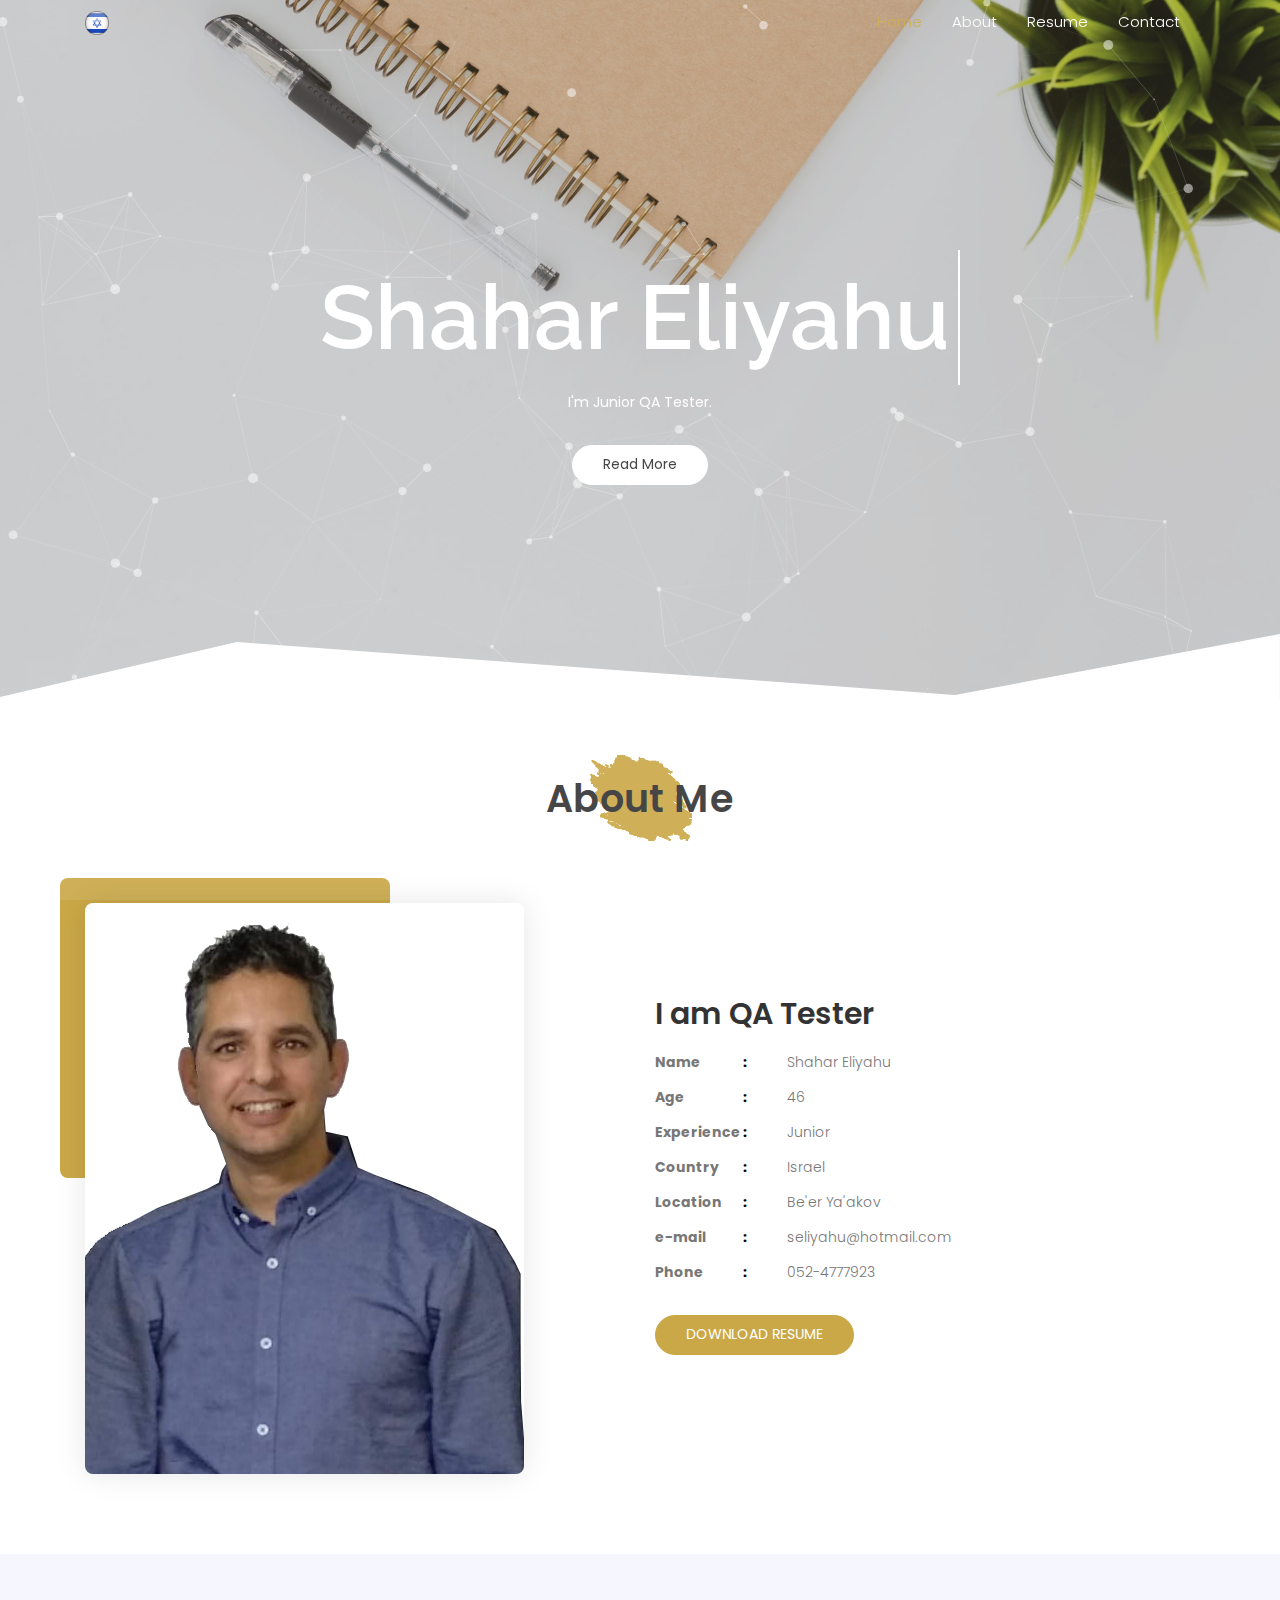
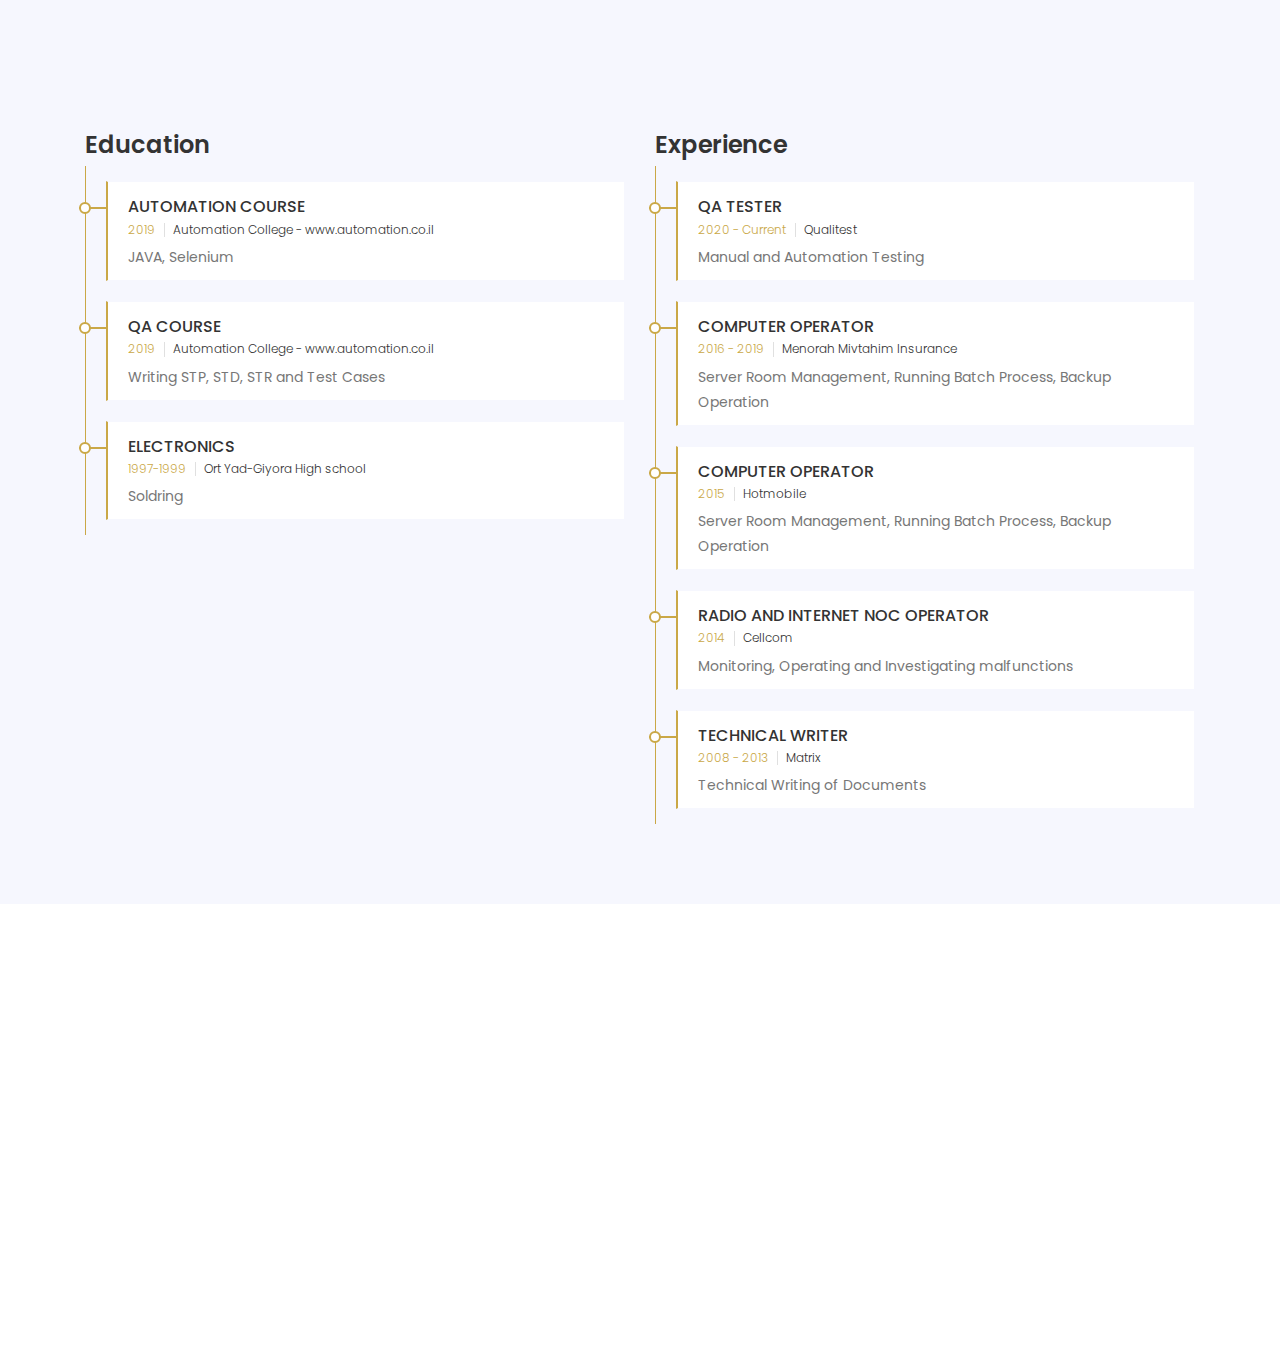
==== commit c05aaef5: "ADDED GIT ICON" ====
--- a/index.html
+++ b/index.html
@@ -265,22 +265,24 @@
 					
 					<div class="footer-left-contact">
 					  <div class="single-contact">
-					  <ul class="social-icon">
-					 
+					  <ul class="social-icon">			 
 					<li>
 					  <a class="facebook" href="https://www.facebook.com/seliyahu" target="_blank"><i class="icon-social-facebook"></i></a>
 					</li>
 					<li>
-					  <a class="linkedin" href="https://www.linkedin.com/in/shahar-eliyahu/" target="_blank"><i class="icon-social-linkedin"></i></a>
+					  <a class="linkedin" href="https://www.linkedin.com/in/shahar-eliyahu" target="_blank"><i class="icon-social-linkedin"></i></a>
 					</li>
 					<li>
 					  <a class="twitter" href="https://twitter.com/seliyahu" target="_blank"><i class="icon-social-twitter"></i></a>
 					</li>
 					<li>
-					  <a class="instagram" href="https://www.instagram.com/seliyahu80/" target="_blank"><i class="icon-social-instagram"></i></a>
-					</li>
-					<li>
-					  <a class="pinterest" href="https://www.pinterest.com/seliyahu80/" target="_blank"><i class="icon-social-pinterest"></i></a>
+					  <a class="instagram" href="https://www.instagram.com/seliyahu80" target="_blank"><i class="icon-social-instagram"></i></a>
+					</li>
+					<li>
+					  <a class="pinterest" href="https://www.pinterest.com/seliyahu80" target="_blank"><i class="icon-social-pinterest"></i></a>
+					</li>
+					<li>
+					  <a class="github" href="https://github.com/seliyahu694" target="_blank"><i class="icon-social-github"></i></a>
 					</li>
 				  </ul>
 					  </div>
--- a/css/main.css
+++ b/css/main.css
@@ -1175,12 +1175,12 @@
 }
 .social-icon li {
   display: inline-block;
-  padding: 10px;
+  padding: 6px;
 }
 
 .social-icon li a {
     color: #fff;
-    line-height: 50px;
+    line-height: 60px;
     font-size: 30px;
     margin: 15px 6px;
     transition: all 0.3s ease-in-out 0s;
